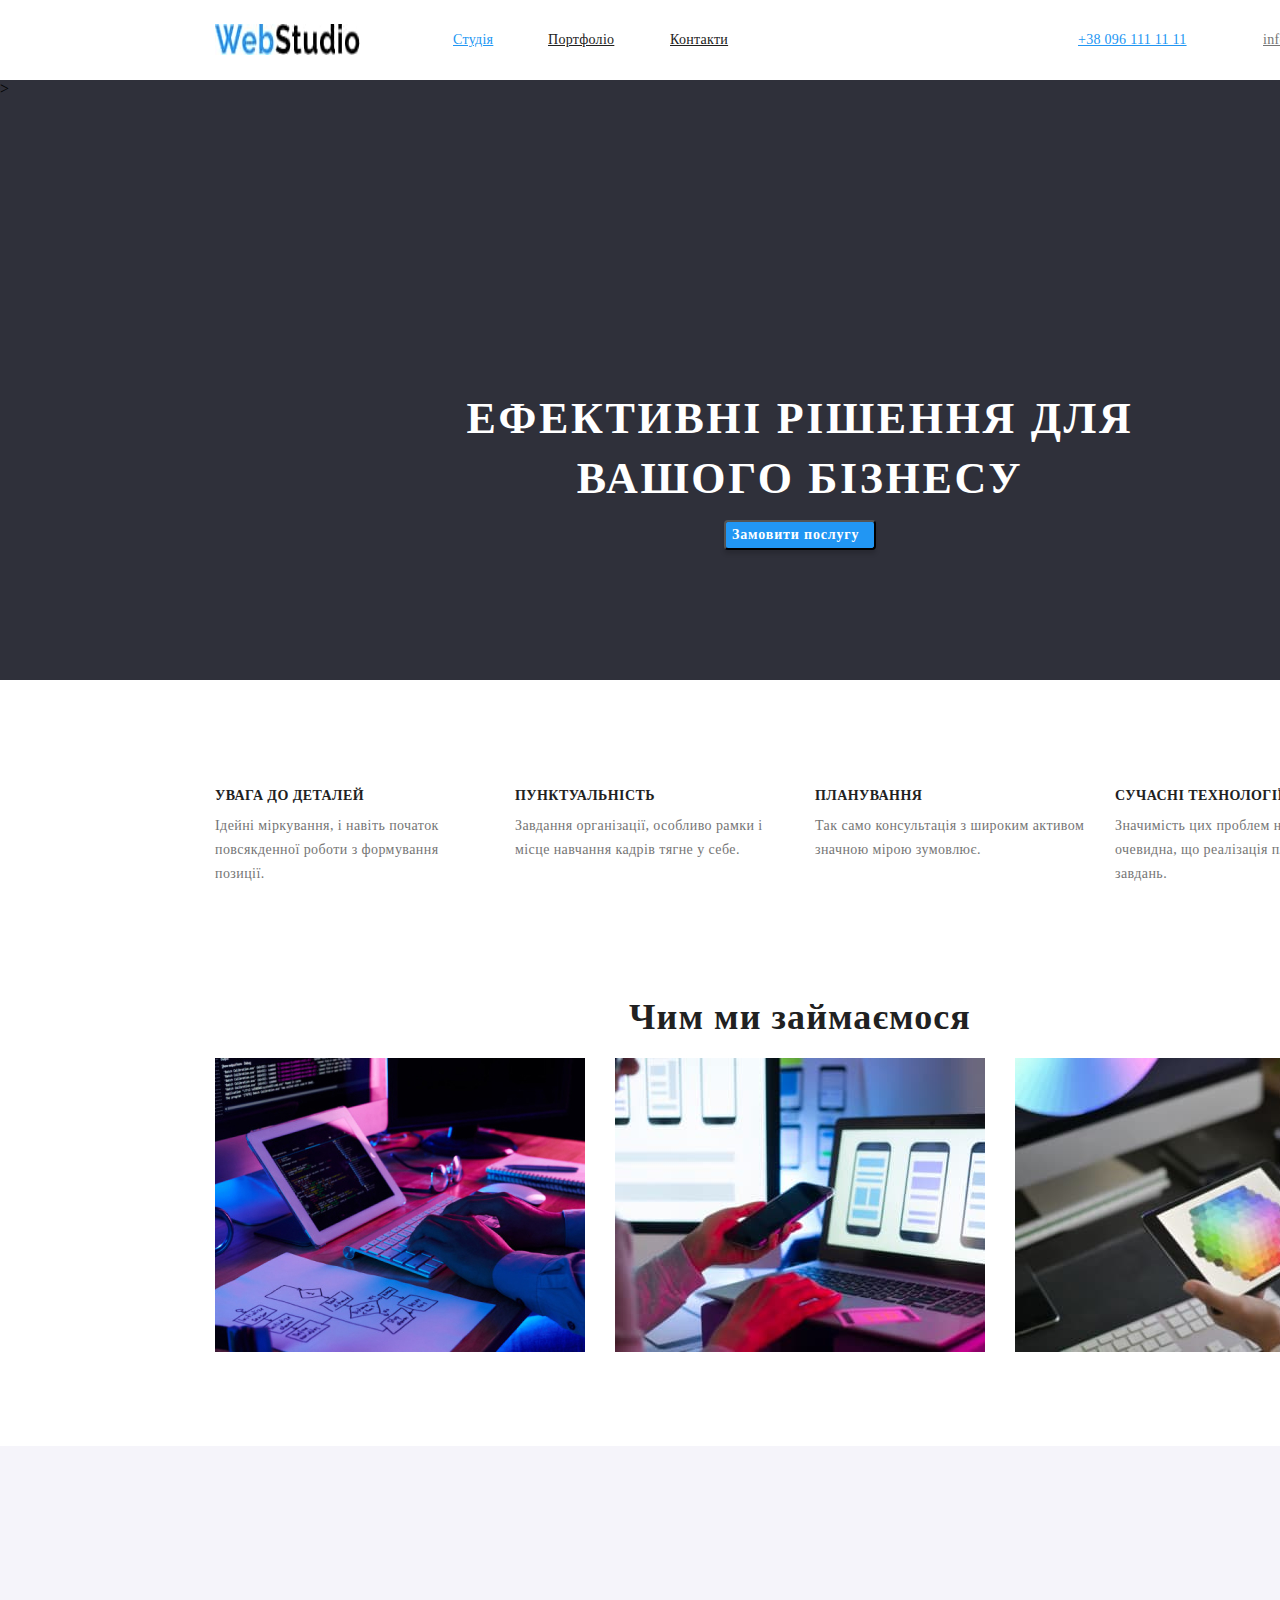
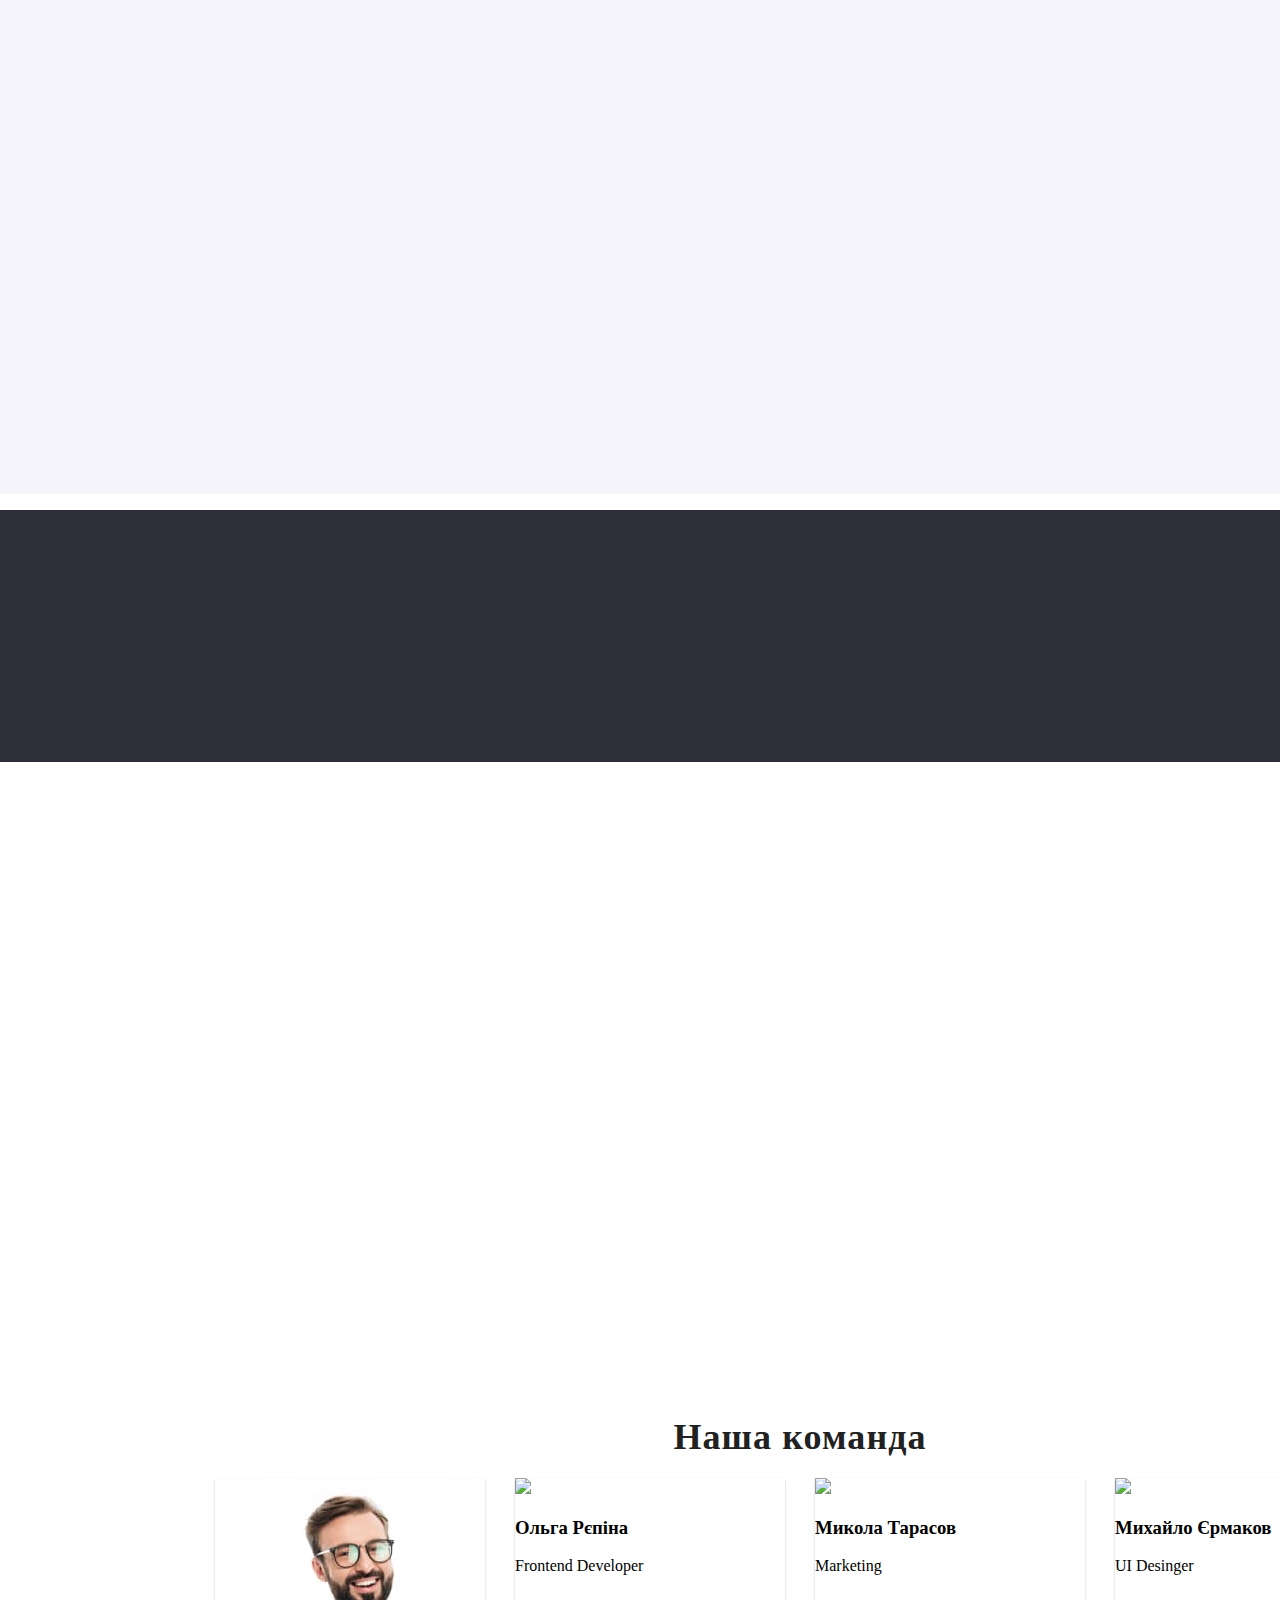
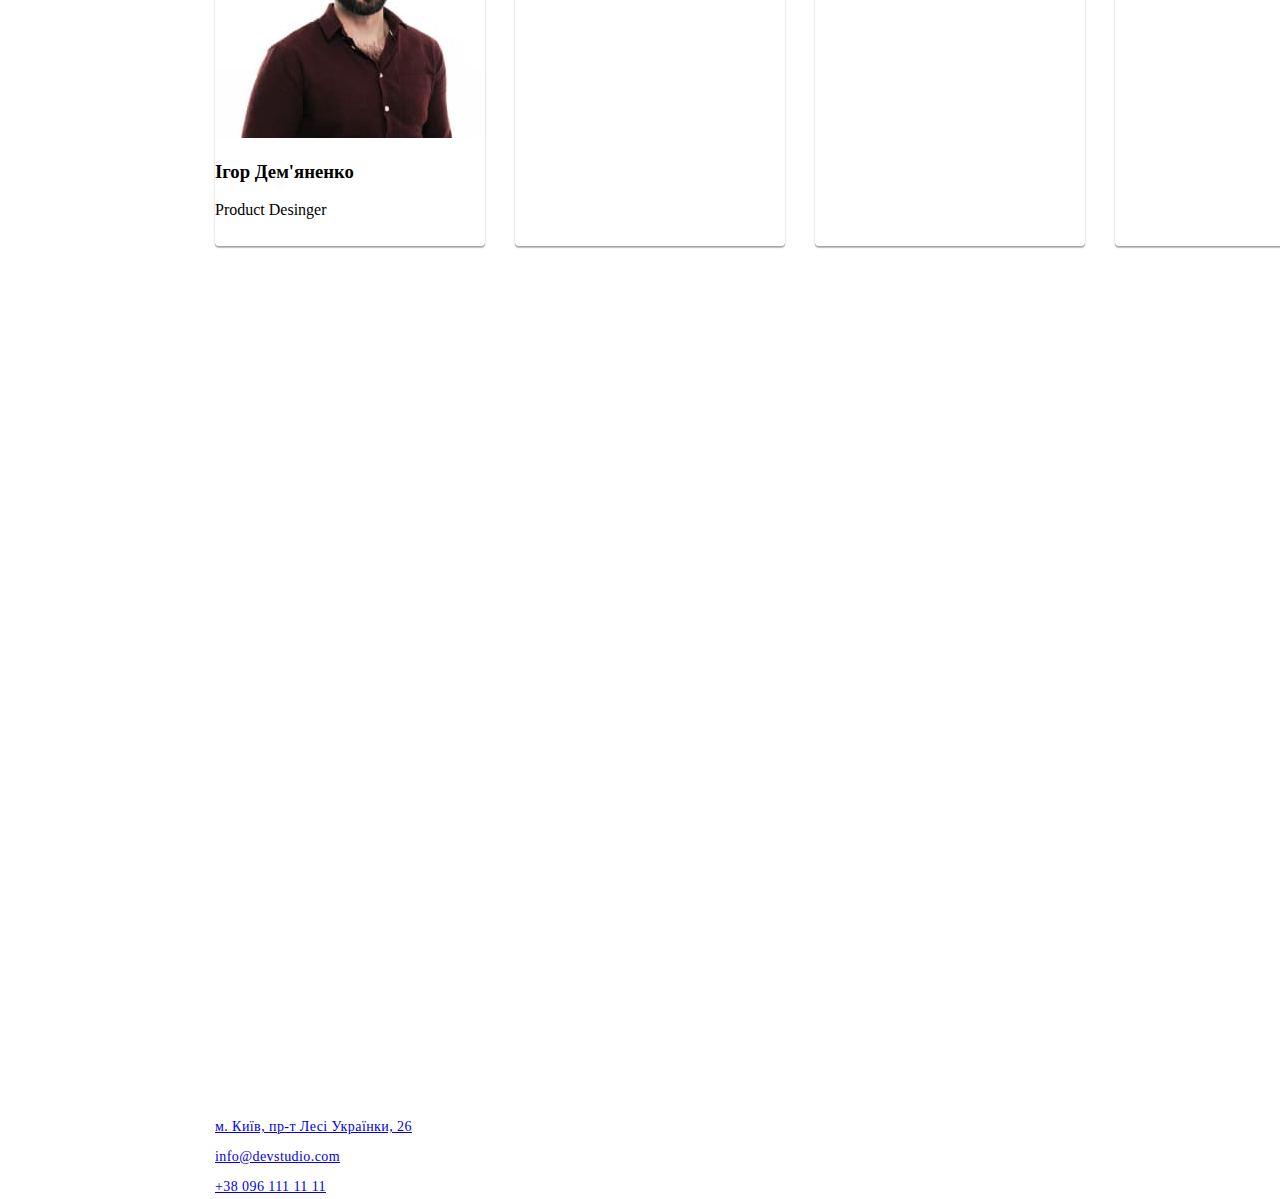
==== index.html @ 9350107c "dz1" ====
<!DOCTYPE html>
<html lang="uk">
<head>
    <meta charset="UTF-8">
    <meta http-equiv="X-UA-Compatible" content="IE=edge">
    <meta name="viewport" content="width=device-width, initial-scale=1.0">
    <link rel="stylesheet" href="./css/styles.css">
    <title></title>
</head>
<body>
    <header class="header">
        <img class="logo" src="./images/logo.jpg" alt="logo" />
        <nav>
            <ul class="link">
                <li><a class="linke" href="#">Студія</a></li>
                <li><a class="links" href="#">Портфоліо</a></li>
                <li><a class="linka" href="#">Контакти</a></li>
            </ul>
        </nav>
        <ul class="lin">
            <li>
                <a class="number" href="tel:+380961111111">+38 096 111 11 11</a> 
            </li>
    
            <li>
                <a class="mail" href="mailto:info@devstudio.com">info@devstudio.com</a>
            </li>
        </ul>
        
    </header>
    <main>
        <section class="main">
            <h1>Ефективні рішення для вашого бізнесу</h1>                                                                                                                                                                                                                                                  >
            <button class="button" type="button">Замовити послугу</button>
        </section>
        <section>
            <h2> Критерії</h2>
                <ul>
                    <li>        
                        <h3 class="war">УВАГА ДО ДЕТАЛЕЙ</h3>
                        <p class="idie">Ідейні міркування, і навіть початок повсякденної роботи з формування позиції.</p>
                    </li>
                  
                    <li>        
                       <h3 class="pin">ПУНКТУАЛЬНІСТЬ</h3>
                       <p class="organi">Завдання організації, особливо рамки і місце навчання кадрів тягне у себе.</p>
                    </li>
       
                    <li>        
                       <h3 class="plan">ПЛАНУВАННЯ</h3>
                       <p class="consul">Так само консультація з широким активом значною мірою зумовлює.</p>
                    </li>
               
                    <li>        
                       <h3 class="tehnol">СУЧАСНІ ТЕХНОЛОГІЇ</h3>
                       <p class="problem">Значимість цих проблем настільки очевидна, що реалізація планових завдань.</p>
                    </li>
                </ul>
            
        </section>
        <section>
            <h2 class="win">Чим ми займаємося</h2>
            <ul class="img">
                <li class="program">        
                    <img src="./images/program.jpg" alt="IT">
                </li>
                
                <li class="programa">        
                    <img src="./images/programa.jpg" alt="Дизайнер">
                </li>
        
                <li class="ipad">        
                    <img src="./images/ipad.jpg" alt="css">
                </li>
            </ul>
        </section>
        <section class="section">
            <h2 class="comand">Наша команда</h2>
            <ul class="team">
                <li class="Igor">
                    <img src="./images/Ігор.jpg">
                    <h3>Ігор Дем'яненко</h3>
                    <p>Product Desinger</p>
                </li>
                <li class="Olga">
                    <img src="./images/Ольга.jpg">
                    <h3>Ольга Рєпіна</h3>
                    <p>Frontend Developer</p>
                </li>
                <li class="Mikola">
                    <img src="./images/Микола.jpg">
                    <h3>Микола Тарасов</h3>
                    <p>Marketing</p>
                </li>
                <li class="Mihaulo">
                    <img src="./images/Михайло.jpg">                                                                                                                    
                    <h3>Михайло Єрмаков</h3>
                    <p>UI Desinger</p>
                </li>
            </ul>
        </section>
    </main>
    <footer>
        
        <address>
            <img class="logo-main" src="./images/logo main.jpg" alt="logo" />
            <ul  class="maine"> 
                <li class="street">
                    <a href="https://goo.gl/maps/1GLzHAFnhvuaRe6W9" target="_blank" rel="noopner noreferrer">м. Київ, пр-т Лесі Українки, 26</a>
                   
                </li>
                
                <li class="gmail">

                   <a href="mailto:info@devstudio.com">info@devstudio.com</a>
                   
                </li>

                <li class="tel">
                    <a href="tel:+380961111111">+38 096 111 11 11</a>
    
                </li>
            </ul>
        </address>
    </footer>
</body>
</html>
---- css/styles.css ----
.link{
list-style: none;
}

.header{
    position: absolute;
width: 1600px;
height: 80px;
left: 0px;
top: 0px;

background: #FFFFFF;
}

.logo{
    position: absolute;
width: 145px;
height: 31px;
left: 215px;
top: 24px;



}

.linke{
    font-style: normal;
font-weight: 500;
font-size: 14px;
line-height: 16px;
letter-spacing: 0.02em;
color: #2196F3;

position: absolute;
width: 45px;
height: 16px;
left: 453px;
top: 32px;


}

.links{
    font-style: normal;
font-weight: 500;
font-size: 14px;
line-height: 16px;
letter-spacing: 0.02em;
color: #212121;

position: absolute;
width: 72px;
height: 16px;
left: 548px;
top: 32px;
}

.linka{
    font-style: normal;
font-weight: 500;
font-size: 14px;
line-height: 16px;
letter-spacing: 0.02em;
color: #212121;

position: absolute;
width: 64px;
height: 16px;
left: 670px;
top: 32px;
}

.lin{
    list-style: none;

}

.number{
    position: absolute;
width: 135px;
height: 16px;
left: 1078px;
top: 32px;

font-family: 'Roboto';
font-style: normal;
font-weight: 500;
font-size: 14px;
line-height: 16px;
letter-spacing: 0.02em;

color: #2196F3;
}
.mail{
    position: absolute;
width: 122px;
height: 16px;
left: 1263px;
top: 32px;

font-family: 'Roboto';
font-style: normal;
font-weight: 500;
font-size: 14px;
line-height: 16px;
letter-spacing: 0.02em;

color: #757575;

}

.main{
    position: absolute;
width: 1600px;
height: 600px;
left: 0px;
top: 80px;

background: #2F303A;
}

h1{
    position: absolute;
width: 696px;
height: 120px;
left: 452px;
top: 280px;

font-family: 'Roboto';
font-style: normal;
font-weight: 900;
font-size: 44px;
line-height: 60px;


text-align: center;
letter-spacing: 0.06em;
text-transform: uppercase;

color: #FFFFFF;
}

.button{
    position: absolute;
    width: 216px;
    height: 50px;
    left: 692px;
    top: 430px;
    
    background: #2196F3;
    box-shadow: 0px 4px 4px rgba(0, 0, 0, 0.15);
    border-radius: 4px;

    position: absolute;
width: 152px;
height: 30px;
left: 724px;
top: 440px;

font-family: 'Roboto';
font-style: normal;
font-weight: 700;
font-size: 14px;
line-height: 30px;


display: flex;
align-items: center;
text-align: center;
letter-spacing: 0.06em;

color: #FFFFFF;
}

.war{
    position: absolute;
width: 270px;
height: 16px;
left: 215px;
top: 774px;

font-family: 'Roboto';
font-style: normal;
font-weight: 700;
font-size: 14px;
line-height: 16px;
letter-spacing: 0.03em;
text-transform: uppercase;

color: #212121;
}

.idie{
    position: absolute;
width: 270px;
height: 72px;
left: 215px;
top: 800px;

font-family: 'Roboto';
font-style: normal;
font-weight: 400;
font-size: 14px;
line-height: 24px;


letter-spacing: 0.03em;

color: #757575;

}

.pin{
    position: absolute;
    width: 270px;
    height: 16px;
    left: 515px;
    top: 774px;
    
    font-family: 'Roboto';
    font-style: normal;
    font-weight: 700;
    font-size: 14px;
    line-height: 16px;
    letter-spacing: 0.03em;
    text-transform: uppercase;
    
    color: #212121;
     
}

.organi{
    position: absolute;
width: 270px;
height: 48px;
left: 515px;
top: 800px;

font-family: 'Roboto';
font-style: normal;
font-weight: 400;
font-size: 14px;
line-height: 24px;


letter-spacing: 0.03em;

color: #757575;
}

.plan{
position: absolute;
width: 270px;
height: 16px;
left: 815px;
top: 774px;
    
font-family: 'Roboto';
font-style: normal;
font-weight: 700;
font-size: 14px;
line-height: 16px;
letter-spacing: 0.03em;
text-transform: uppercase;
    
color: #212121;
    
}

.consul{
    position: absolute;
width: 270px;
height: 48px;
left: 815px;
top: 800px;

font-family: 'Roboto';
font-style: normal;
font-weight: 400;
font-size: 14px;
line-height: 24px;
/* or 171% */

letter-spacing: 0.03em;

color: #757575;
}

.tehnol{
position: absolute;
width: 270px;
height: 16px;
left: 1115px;
top: 774px;
    
font-family: 'Roboto';
font-style: normal;
font-weight: 700;
font-size: 14px;
 line-height: 16px;
letter-spacing: 0.03em;
text-transform: uppercase;

color: #212121;    
}

.problem{
    position: absolute;
    width: 270px;
    height: 72px;
    left: 1115px;
    top: 800px;
    
    font-family: 'Roboto';
    font-style: normal;
    font-weight: 400;
    font-size: 14px;
    line-height: 24px;
    /* or 171% */
    
    letter-spacing: 0.03em;
    
    color: #757575;
}

.win{
    position: absolute;
    width: 366px;
    height: 42px;
    left: 617px;
    top: 966px;
    
    font-family: 'Roboto';
    font-style: normal;
    font-weight: 700;
    font-size: 36px;
    line-height: 42px;
    text-align: center;
    letter-spacing: 0.03em;
    
    color: #212121; 
}

.img{
    list-style: none;
}

.program{
    position: absolute;
width: 370px;
height: 294px;
left: 215px;
top: 1058px;

background: url(close-up-image-programer-working-his-desk-office_1098-18707.jpg);
mix-blend-mode: normal;
}

.programa{
    position: absolute;
    width: 370px;
    height: 294px;
    left: 615px;
    top: 1058px  
    
}

.ipad{
    position: absolute;
width: 370px;
height: 294px;
left: 1015px;
top: 1058px; 
}

.section{
    position: absolute;
    width: 1600px;
    height: 648px;
    left: 0px;
    top: 1446px;
    
    background: #F5F4FA;
}

.comand{
    position: absolute;
width: 264px;
height: 42px;
left: 668px;
top: 1540px;

font-family: 'Roboto';
font-style: normal;
font-weight: 700;
font-size: 36px;
line-height: 42px;
text-align: center;
letter-spacing: 0.03em;

color: #212121;
}

.Igor{
    position: absolute;
    width: 270px;
    height: 368px;
    left: 215px;
    top: 1632px;
    
    background: #FFFFFF;
    /* material shadow v1 */
    
    box-shadow: 0px 1px 3px rgba(0, 0, 0, 0.12), 0px 1px 1px rgba(0, 0, 0, 0.14), 0px 2px 1px rgba(0, 0, 0, 0.2);
    border-radius: 0px 0px 4px 4px;
}
.Olga{
    position: absolute;
    width: 270px;
    height: 368px;
    left: 515px;
    top: 1632px;
    
    background: #FFFFFF;
    /* material shadow v1 */
    
    box-shadow: 0px 1px 3px rgba(0, 0, 0, 0.12), 0px 1px 1px rgba(0, 0, 0, 0.14), 0px 2px 1px rgba(0, 0, 0, 0.2);
    border-radius: 0px 0px 4px 4px; 
}

.Mikola{
    position: absolute;
width: 270px;
height: 368px;
left: 815px;
top: 1632px;

background: #FFFFFF;
/* material shadow v1 */

box-shadow: 0px 1px 3px rgba(0, 0, 0, 0.12), 0px 1px 1px rgba(0, 0, 0, 0.14), 0px 2px 1px rgba(0, 0, 0, 0.2);
border-radius: 0px 0px 4px 4px;
}

.Mihaulo{
    position: absolute;
    width: 270px;
    height: 368px;
    left: 1115px;
    top: 1632px;
    
    background: #FFFFFF;
    /* material shadow v1 */
    
    box-shadow: 0px 1px 3px rgba(0, 0, 0, 0.12), 0px 1px 1px rgba(0, 0, 0, 0.14), 0px 2px 1px rgba(0, 0, 0, 0.2);
    border-radius: 0px 0px 4px 4px; 
}

.team{
    list-style: none;
 
}

.logo-main{
    position: absolute;
width: 145px;
height: 31px;
left: 215px;
top: 2154px;

font-family: 'Raleway';
font-style: normal;
font-weight: 700;
font-size: 26px;
line-height: 31px;
/* identical to box height */

letter-spacing: 0.03em;

color: #2196F3;
}

.maine{
    position: absolute;
width: 1600px;
height: 252px;
left: 0px;
top: 2094px;

background: #2F303A;
}

.street{
    position: absolute;
width: 231px;
height: 21px;
left: 215px;
top: 2205px;

font-family: 'Roboto';
font-style: normal;
font-weight: 400;
font-size: 14px;
line-height: 24px;
/* or 171% */

letter-spacing: 0.03em;

color: #FFFFFF;
}

.tel{
    position: absolute;
width: 231px;
height: 21px;
left: 215px;
top: 2265px;

font-family: 'Roboto';
font-style: normal;
font-weight: 400;
font-size: 14px;
line-height: 24px;
/* or 171% */

letter-spacing: 0.03em;

color: rgba(255, 255, 255, 0.6);

}

.gmail{
    position: absolute;
width: 231px;
height: 21px;
left: 215px;
top: 2235px;

font-family: 'Roboto';
font-style: normal;
font-weight: 400;
font-size: 14px;
line-height: 24px;
/* or 171% */

letter-spacing: 0.03em;

color: rgba(255, 255, 255, 0.6);

}
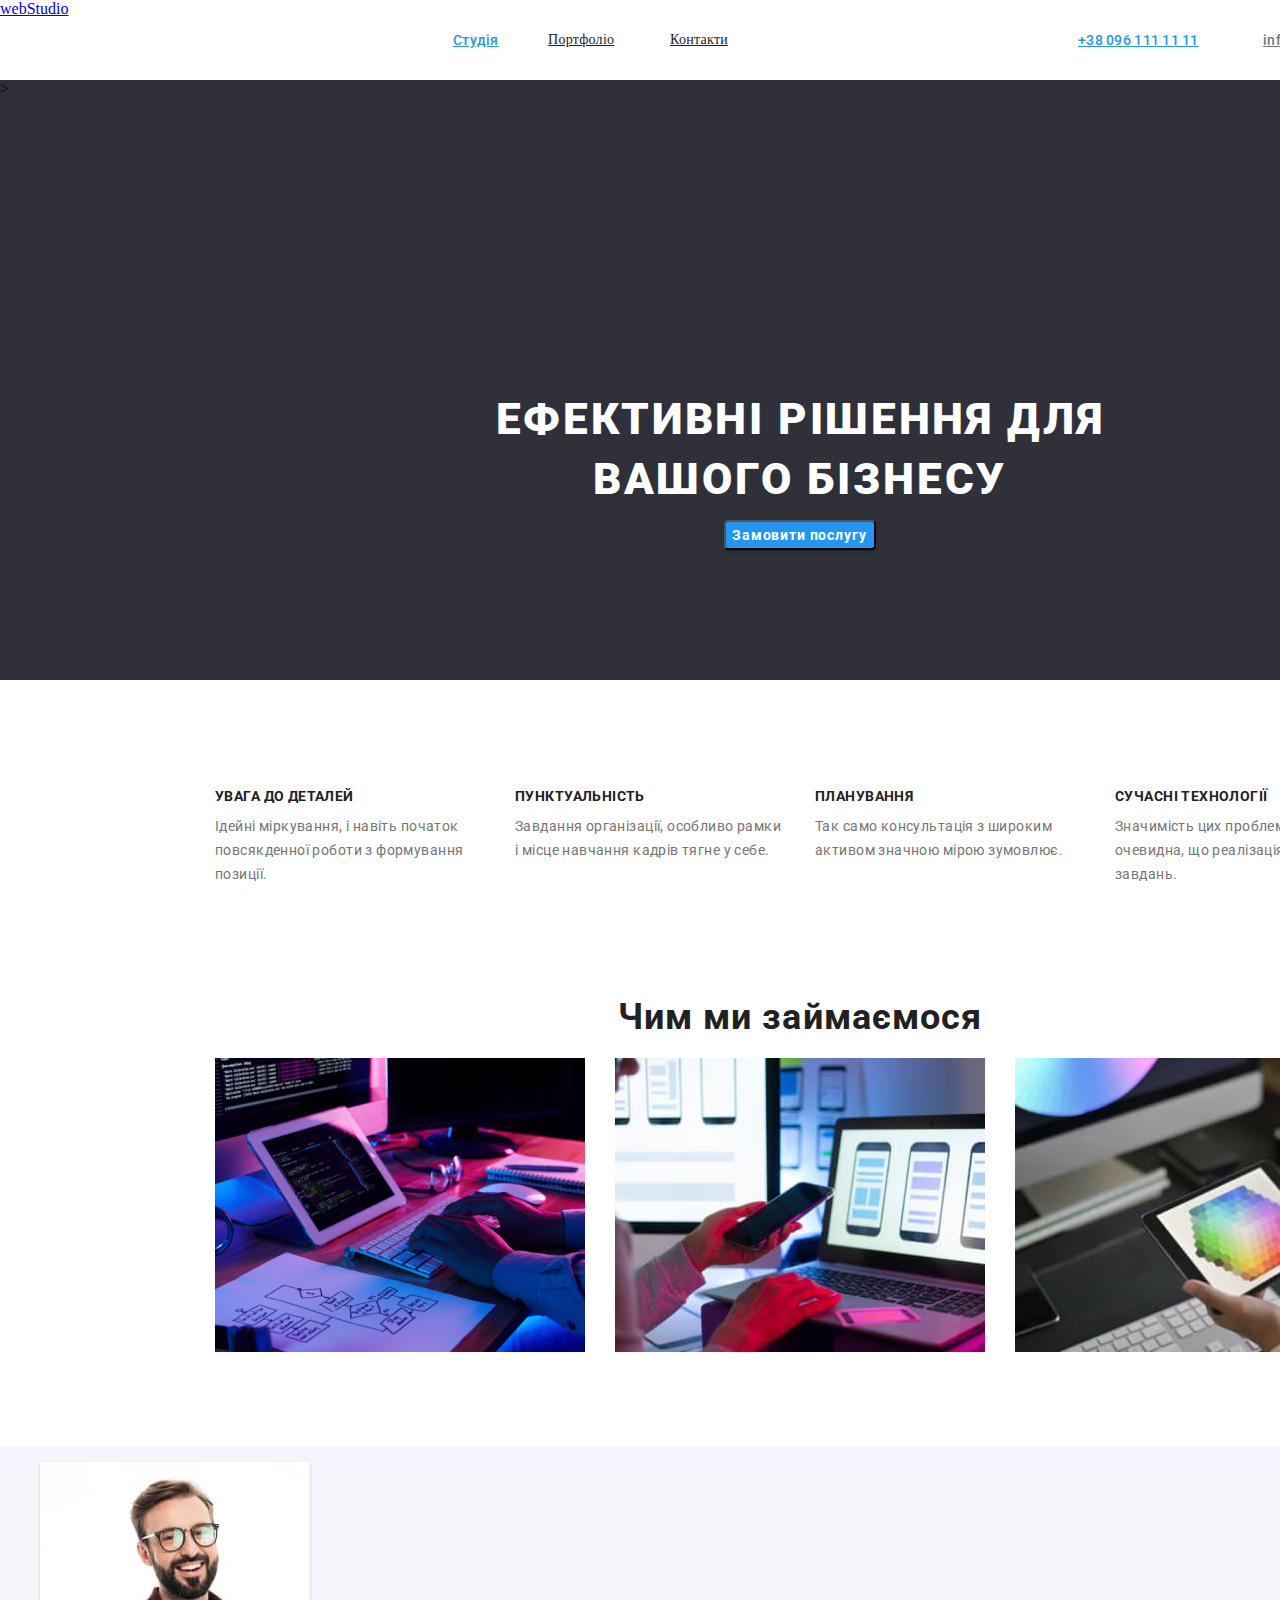
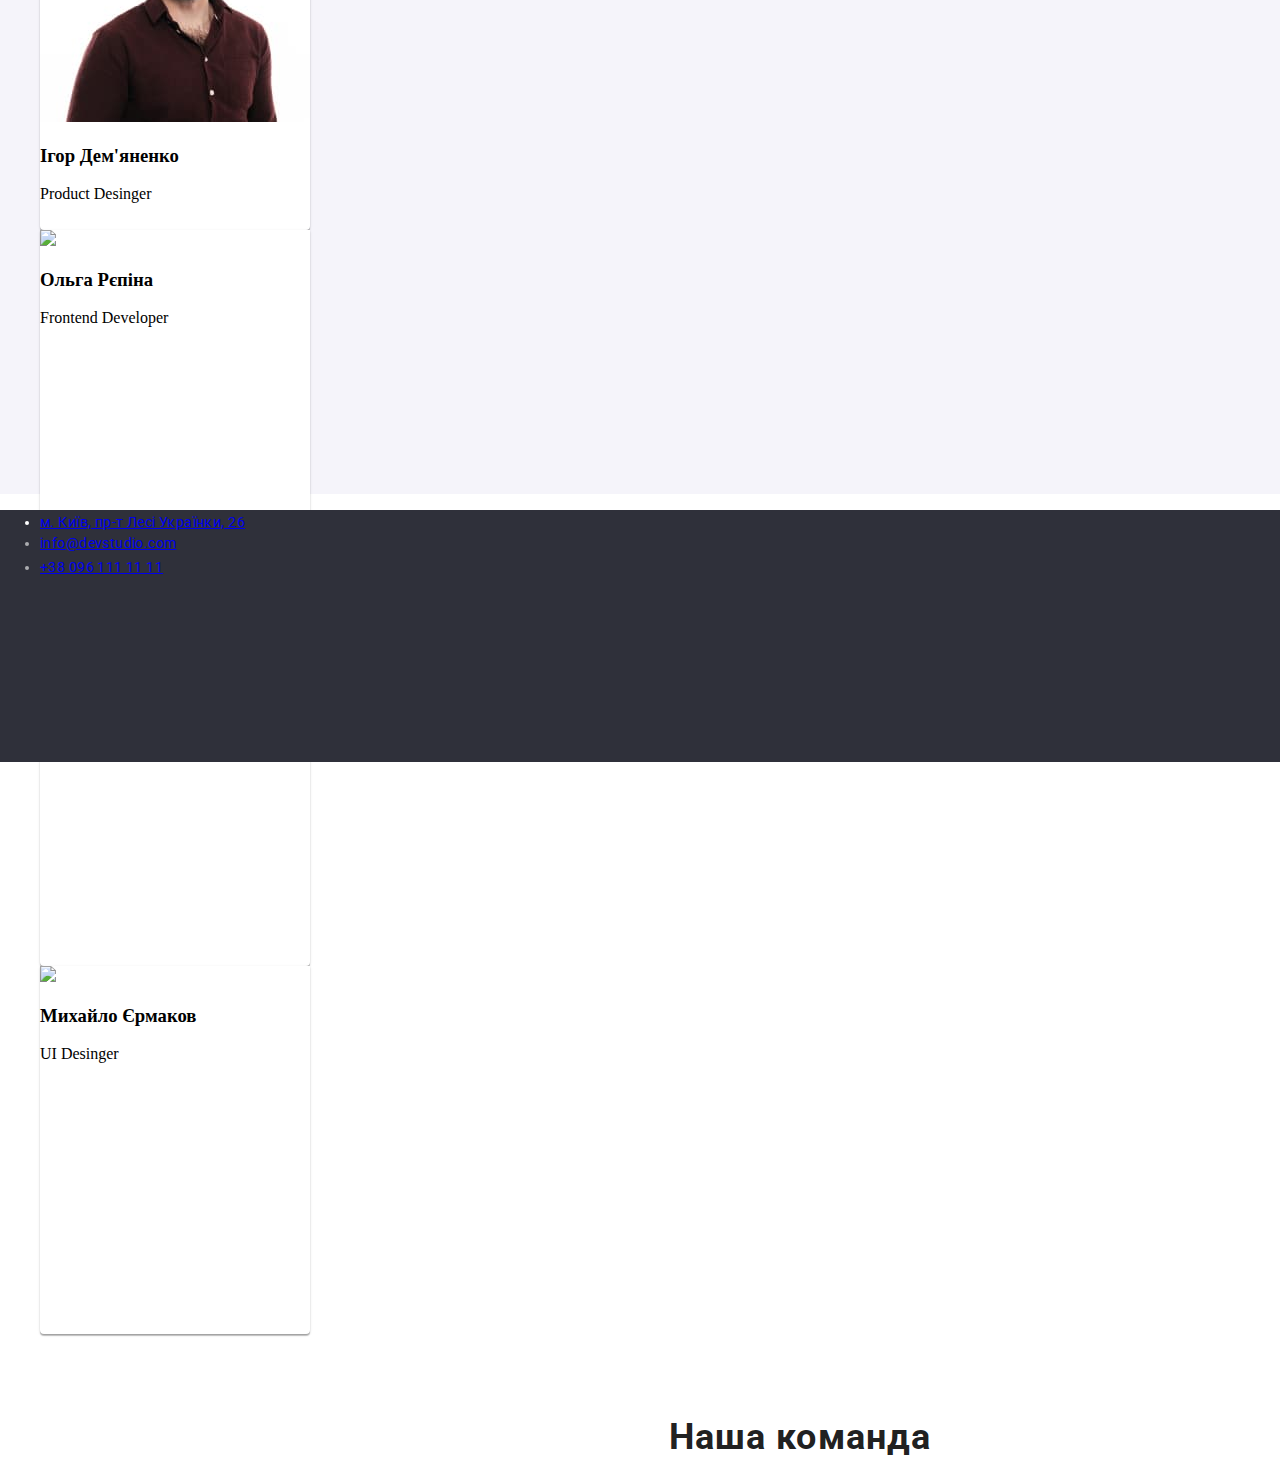
==== commit f56f7c64: "a" ====
--- a/index.html
+++ b/index.html
@@ -4,15 +4,16 @@
     <meta charset="UTF-8">
     <meta http-equiv="X-UA-Compatible" content="IE=edge">
     <meta name="viewport" content="width=device-width, initial-scale=1.0">
+    <link rel="preconnect" href="https://fonts.googleapis.com"><link rel="preconnect" href="https://fonts.gstatic.com" crossorigin><link href="https://fonts.googleapis.com/css2?family=Roboto:wght@300&display=swap" rel="stylesheet">
     <link rel="stylesheet" href="./css/styles.css">
     <title></title>
 </head>
 <body>
     <header class="header">
-        <img class="logo" src="./images/logo.jpg" alt="logo" />
+        <a href="/">webStudio</a>
         <nav>
             <ul class="link">
-                <li><a class="linke" href="#">Студія</a></li>
+                <li><a class="linke" href="./">Студія</a></li>
                 <li><a class="links" href="#">Портфоліо</a></li>
                 <li><a class="linka" href="#">Контакти</a></li>
             </ul>
@@ -103,7 +104,7 @@
     <footer>
         
         <address>
-            <img class="logo-main" src="./images/logo main.jpg" alt="logo" />
+            <a href="/">webStudio</a>
             <ul  class="maine"> 
                 <li class="street">
                     <a href="https://goo.gl/maps/1GLzHAFnhvuaRe6W9" target="_blank" rel="noopner noreferrer">м. Київ, пр-т Лесі Українки, 26</a>
--- a/css/styles.css
+++ b/css/styles.css
@@ -1,5 +1,6 @@
 .link{
 list-style: none;
+direction: none;
 }
 
 .header{
@@ -24,18 +25,21 @@
 }
 
 .linke{
+    position: absolute;
+    width: 45px;
+    height: 16px;
+    left: 453px;
+    top: 32px;
+    
+    font-family: 'Roboto';
     font-style: normal;
-font-weight: 500;
-font-size: 14px;
-line-height: 16px;
-letter-spacing: 0.02em;
-color: #2196F3;
-
-position: absolute;
-width: 45px;
-height: 16px;
-left: 453px;
-top: 32px;
+    font-weight: 500;
+    font-size: 14px;
+    line-height: 16px;
+    letter-spacing: 0.02em;
+    
+    color: #2196F3;
+    
 
 
 }
@@ -402,52 +406,83 @@
 }
 
 .Igor{
-    position: absolute;
-    width: 270px;
-    height: 368px;
+
+   
+    height: 260px;
+    width: 270px;
     left: 215px;
     top: 1632px;
+    border-radius: 0px;
+
+    width: 270px;
+height: 368px;
+left: 215px;
+top: 1632px;
+      
+    background: #FFFFFF;
+    
+    
+    box-shadow: 0px 1px 3px rgba(0, 0, 0, 0.12), 0px 1px 1px rgba(0, 0, 0, 0.14), 0px 2px 1px rgba(0, 0, 0, 0.2);
+    border-radius: 0px 0px 4px 4px;
+    
+}
+.Olga{
+    height: 260px;
+width: 270px;
+left: 515px;
+top: 1632px;
+border-radius: 0px;
+
+width: 270px;
+height: 368px;
+left: 515px;
+top: 1632px;
+
     
     background: #FFFFFF;
     /* material shadow v1 */
     
     box-shadow: 0px 1px 3px rgba(0, 0, 0, 0.12), 0px 1px 1px rgba(0, 0, 0, 0.14), 0px 2px 1px rgba(0, 0, 0, 0.2);
-    border-radius: 0px 0px 4px 4px;
-}
-.Olga{
-    position: absolute;
-    width: 270px;
-    height: 368px;
-    left: 515px;
+    border-radius: 0px 0px 4px 4px; 
+}
+
+.Mikola{
+    height: 260px;
+    width: 270px;
+    left: 815px;
     top: 1632px;
-    
-    background: #FFFFFF;
-    /* material shadow v1 */
-    
-    box-shadow: 0px 1px 3px rgba(0, 0, 0, 0.12), 0px 1px 1px rgba(0, 0, 0, 0.14), 0px 2px 1px rgba(0, 0, 0, 0.2);
-    border-radius: 0px 0px 4px 4px; 
-}
-
-.Mikola{
-    position: absolute;
-width: 270px;
+    border-radius: 0px;
+
+    width: 270px;
+height: 368px;
+left: 515px;
+top: 1632px;
+
+    
+
+background: #FFFFFF;
+/* material shadow v1 */
+
+box-shadow: 0px 1px 3px rgba(0, 0, 0, 0.12), 0px 1px 1px rgba(0, 0, 0, 0.14), 0px 2px 1px rgba(0, 0, 0, 0.2);
+border-radius: 0px 0px 4px 4px;
+}
+
+.Mihaulo{
+    height: 260px;
+    width: 270px;
+    left: 1115px;
+    top: 1632px;
+    border-radius: 0px;
+
+    width: 270px;
 height: 368px;
 left: 815px;
 top: 1632px;
-
-background: #FFFFFF;
-/* material shadow v1 */
-
-box-shadow: 0px 1px 3px rgba(0, 0, 0, 0.12), 0px 1px 1px rgba(0, 0, 0, 0.14), 0px 2px 1px rgba(0, 0, 0, 0.2);
-border-radius: 0px 0px 4px 4px;
-}
-
-.Mihaulo{
-    position: absolute;
-    width: 270px;
-    height: 368px;
-    left: 1115px;
-    top: 1632px;
+    
+    width: 270px;
+height: 368px;
+left: 1115px;
+top: 1632px;
     
     background: #FFFFFF;
     /* material shadow v1 */
@@ -458,6 +493,8 @@
 
 .team{
     list-style: none;
+    
+
  
 }
 
@@ -491,11 +528,11 @@
 }
 
 .street{
-    position: absolute;
-width: 231px;
-height: 21px;
-left: 215px;
-top: 2205px;
+   
+    width: 231px;
+    height: 21px;
+    left: 215px;
+    top: 1739px;
 
 font-family: 'Roboto';
 font-style: normal;
@@ -510,11 +547,7 @@
 }
 
 .tel{
-    position: absolute;
-width: 231px;
-height: 21px;
-left: 215px;
-top: 2265px;
+    
 
 font-family: 'Roboto';
 font-style: normal;
@@ -530,11 +563,7 @@
 }
 
 .gmail{
-    position: absolute;
-width: 231px;
-height: 21px;
-left: 215px;
-top: 2235px;
+  
 
 font-family: 'Roboto';
 font-style: normal;
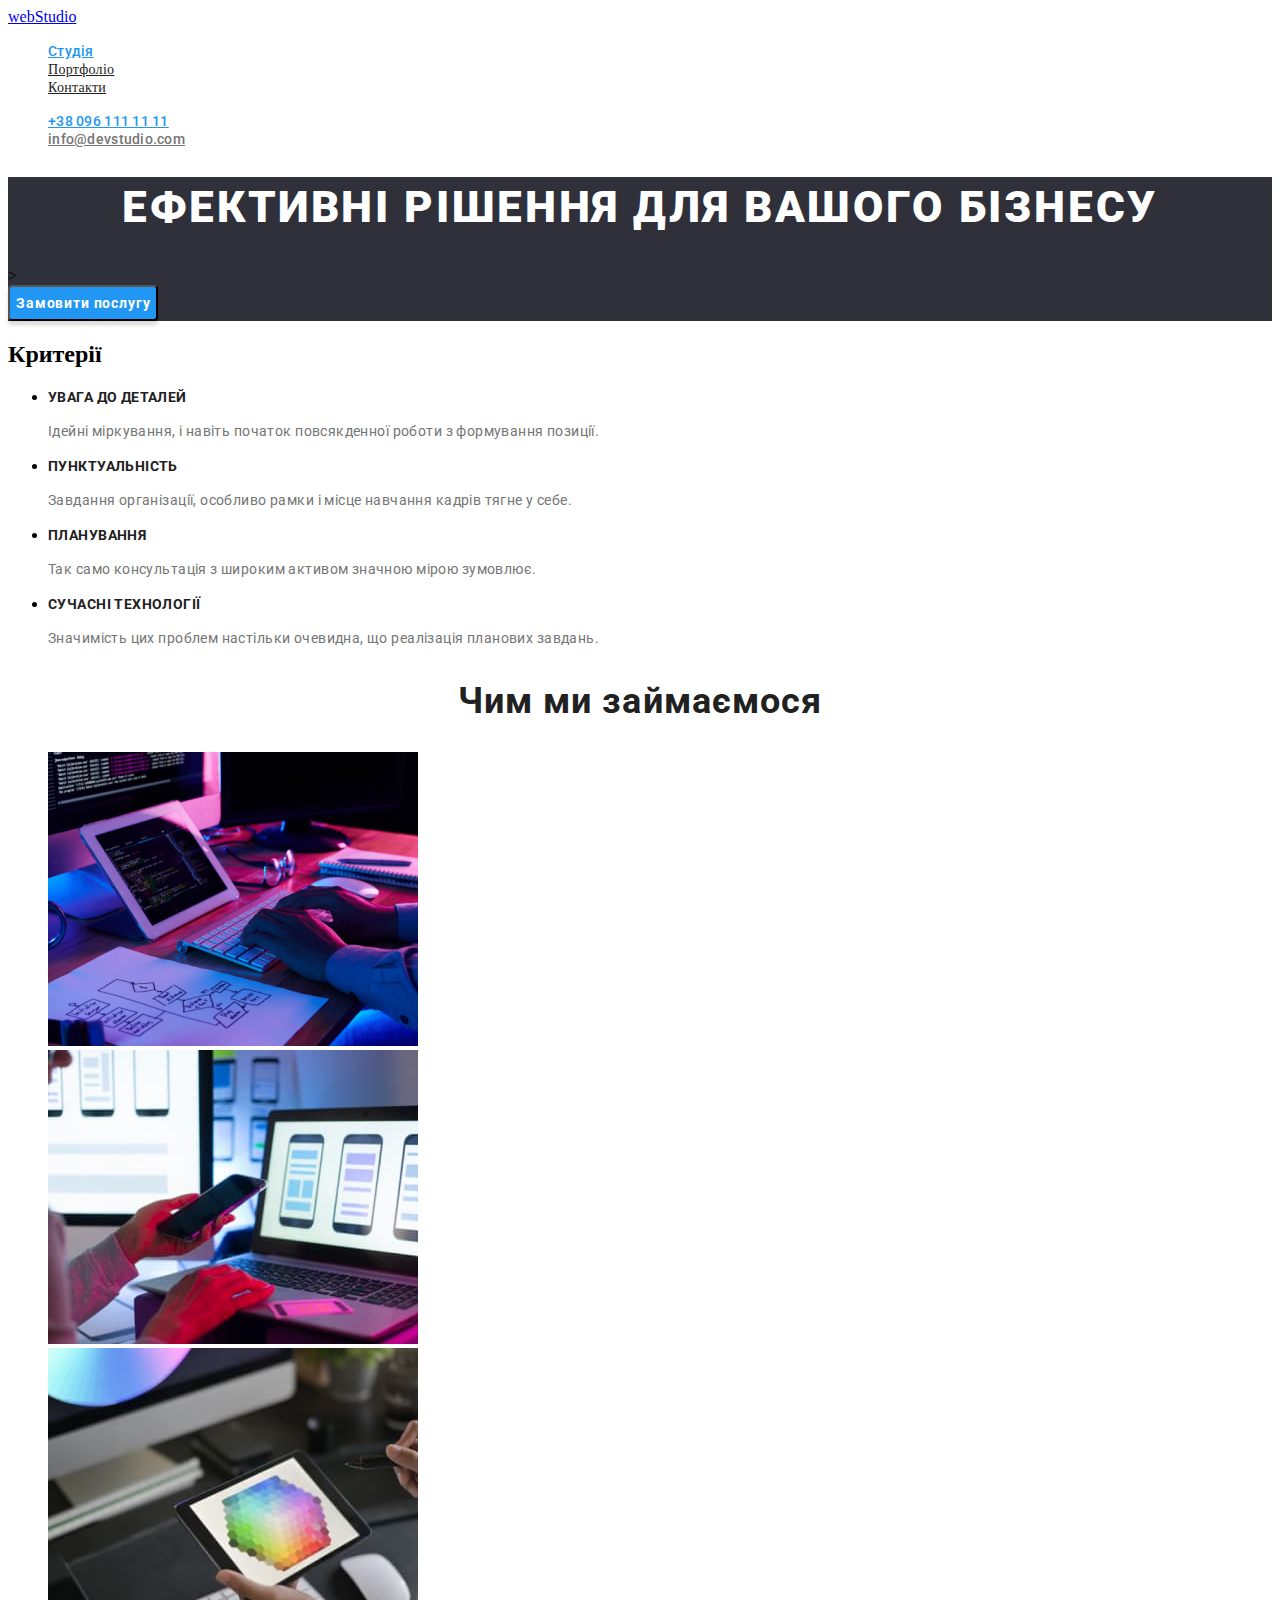
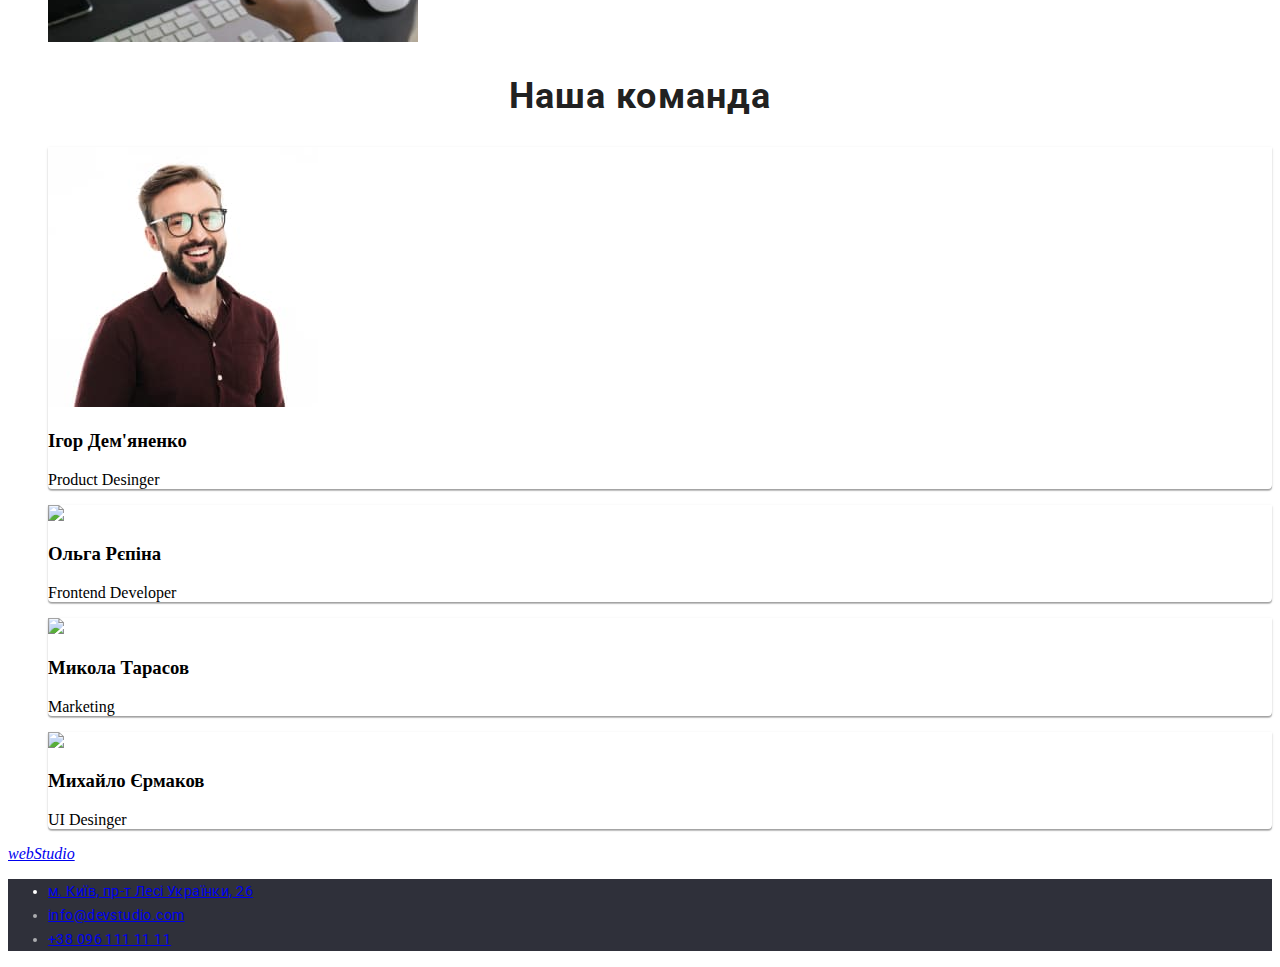
==== commit 8efe4688: "e" ====
--- a/index.html
+++ b/index.html
@@ -4,7 +4,10 @@
     <meta charset="UTF-8">
     <meta http-equiv="X-UA-Compatible" content="IE=edge">
     <meta name="viewport" content="width=device-width, initial-scale=1.0">
-    <link rel="preconnect" href="https://fonts.googleapis.com"><link rel="preconnect" href="https://fonts.gstatic.com" crossorigin><link href="https://fonts.googleapis.com/css2?family=Roboto:wght@300&display=swap" rel="stylesheet">
+    <link rel="preconnect" href="https://fonts.googleapis.com"><link rel="preconnect" href="https://fonts.gstatic.com" crossorigin><link href="https://fonts.googleapis.com/css2?family=Roboto:wght@700;900&display=swap" rel="stylesheet">
+    <link rel="preconnect" href="https://fonts.googleapis.com"><link rel="preconnect" href="https://fonts.gstatic.com" crossorigin><link href="https://fonts.googleapis.com/css2?family=Roboto:wght@900&display=swap" rel="stylesheet">
+    <link rel="preconnect" href="https://fonts.googleapis.com"><link rel="preconnect" href="https://fonts.gstatic.com" crossorigin><link href="https://fonts.googleapis.com/css2?family=Roboto:wght@400;900&display=swap" rel="stylesheet">
+    <link rel="preconnect" href="https://fonts.googleapis.com"><link rel="preconnect" href="https://fonts.gstatic.com" crossorigin><link href="https://fonts.googleapis.com/css2?family=Roboto:wght@500&display=swap" rel="stylesheet">
     <link rel="stylesheet" href="./css/styles.css">
     <title></title>
 </head>
@@ -13,8 +16,8 @@
         <a href="/">webStudio</a>
         <nav>
             <ul class="link">
-                <li><a class="linke" href="./">Студія</a></li>
-                <li><a class="links" href="#">Портфоліо</a></li>
+                <li><a class="linke" href="">Студія</a></li>
+                <li><a class="links" href="./portfolio.html">Портфоліо</a></li>
                 <li><a class="linka" href="#">Контакти</a></li>
             </ul>
         </nav>
--- a/css/styles.css
+++ b/css/styles.css
@@ -4,32 +4,31 @@
 }
 
 .header{
-    position: absolute;
-width: 1600px;
-height: 80px;
-left: 0px;
-top: 0px;
+    
 
 background: #FFFFFF;
 }
 
 .logo{
-    position: absolute;
-width: 145px;
-height: 31px;
-left: 215px;
-top: 24px;
+    
+
+font-family: 'Raleway';
+font-style: normal;
+font-weight: 700;
+font-size: 26px;
+line-height: 31px;
+/* identical to box height */
+
+letter-spacing: 0.03em;
+
+color: #2196F3;
 
 
 
 }
 
 .linke{
-    position: absolute;
-    width: 45px;
-    height: 16px;
-    left: 453px;
-    top: 32px;
+    
     
     font-family: 'Roboto';
     font-style: normal;
@@ -52,11 +51,7 @@
 letter-spacing: 0.02em;
 color: #212121;
 
-position: absolute;
-width: 72px;
-height: 16px;
-left: 548px;
-top: 32px;
+
 }
 
 .linka{
@@ -67,11 +62,7 @@
 letter-spacing: 0.02em;
 color: #212121;
 
-position: absolute;
-width: 64px;
-height: 16px;
-left: 670px;
-top: 32px;
+
 }
 
 .lin{
@@ -80,12 +71,7 @@
 }
 
 .number{
-    position: absolute;
-width: 135px;
-height: 16px;
-left: 1078px;
-top: 32px;
-
+  
 font-family: 'Roboto';
 font-style: normal;
 font-weight: 500;
@@ -96,11 +82,7 @@
 color: #2196F3;
 }
 .mail{
-    position: absolute;
-width: 122px;
-height: 16px;
-left: 1263px;
-top: 32px;
+   
 
 font-family: 'Roboto';
 font-style: normal;
@@ -114,21 +96,13 @@
 }
 
 .main{
-    position: absolute;
-width: 1600px;
-height: 600px;
-left: 0px;
-top: 80px;
+ 
 
 background: #2F303A;
 }
 
 h1{
-    position: absolute;
-width: 696px;
-height: 120px;
-left: 452px;
-top: 280px;
+
 
 font-family: 'Roboto';
 font-style: normal;
@@ -145,21 +119,13 @@
 }
 
 .button{
-    position: absolute;
-    width: 216px;
-    height: 50px;
-    left: 692px;
-    top: 430px;
+   
     
     background: #2196F3;
     box-shadow: 0px 4px 4px rgba(0, 0, 0, 0.15);
     border-radius: 4px;
 
-    position: absolute;
-width: 152px;
-height: 30px;
-left: 724px;
-top: 440px;
+  
 
 font-family: 'Roboto';
 font-style: normal;
@@ -177,12 +143,7 @@
 }
 
 .war{
-    position: absolute;
-width: 270px;
-height: 16px;
-left: 215px;
-top: 774px;
-
+  
 font-family: 'Roboto';
 font-style: normal;
 font-weight: 700;
@@ -195,11 +156,7 @@
 }
 
 .idie{
-    position: absolute;
-width: 270px;
-height: 72px;
-left: 215px;
-top: 800px;
+   
 
 font-family: 'Roboto';
 font-style: normal;
@@ -215,11 +172,6 @@
 }
 
 .pin{
-    position: absolute;
-    width: 270px;
-    height: 16px;
-    left: 515px;
-    top: 774px;
     
     font-family: 'Roboto';
     font-style: normal;
@@ -234,11 +186,7 @@
 }
 
 .organi{
-    position: absolute;
-width: 270px;
-height: 48px;
-left: 515px;
-top: 800px;
+  
 
 font-family: 'Roboto';
 font-style: normal;
@@ -253,12 +201,7 @@
 }
 
 .plan{
-position: absolute;
-width: 270px;
-height: 16px;
-left: 815px;
-top: 774px;
-    
+
 font-family: 'Roboto';
 font-style: normal;
 font-weight: 700;
@@ -272,11 +215,7 @@
 }
 
 .consul{
-    position: absolute;
-width: 270px;
-height: 48px;
-left: 815px;
-top: 800px;
+ 
 
 font-family: 'Roboto';
 font-style: normal;
@@ -291,11 +230,7 @@
 }
 
 .tehnol{
-position: absolute;
-width: 270px;
-height: 16px;
-left: 1115px;
-top: 774px;
+
     
 font-family: 'Roboto';
 font-style: normal;
@@ -309,12 +244,7 @@
 }
 
 .problem{
-    position: absolute;
-    width: 270px;
-    height: 72px;
-    left: 1115px;
-    top: 800px;
-    
+   
     font-family: 'Roboto';
     font-style: normal;
     font-weight: 400;
@@ -328,12 +258,7 @@
 }
 
 .win{
-    position: absolute;
-    width: 366px;
-    height: 42px;
-    left: 617px;
-    top: 966px;
-    
+
     font-family: 'Roboto';
     font-style: normal;
     font-weight: 700;
@@ -350,32 +275,14 @@
 }
 
 .program{
-    position: absolute;
-width: 370px;
-height: 294px;
-left: 215px;
-top: 1058px;
-
+ 
 background: url(close-up-image-programer-working-his-desk-office_1098-18707.jpg);
 mix-blend-mode: normal;
 }
 
-.programa{
-    position: absolute;
-    width: 370px;
-    height: 294px;
-    left: 615px;
-    top: 1058px  
-    
-}
-
-.ipad{
-    position: absolute;
-width: 370px;
-height: 294px;
-left: 1015px;
-top: 1058px; 
-}
+.programa 
+
+.ipad
 
 .section{
     position: absolute;
@@ -388,11 +295,7 @@
 }
 
 .comand{
-    position: absolute;
-width: 264px;
-height: 42px;
-left: 668px;
-top: 1540px;
+   
 
 font-family: 'Roboto';
 font-style: normal;
@@ -408,16 +311,7 @@
 .Igor{
 
    
-    height: 260px;
-    width: 270px;
-    left: 215px;
-    top: 1632px;
-    border-radius: 0px;
-
-    width: 270px;
-height: 368px;
-left: 215px;
-top: 1632px;
+   
       
     background: #FFFFFF;
     
@@ -427,17 +321,7 @@
     
 }
 .Olga{
-    height: 260px;
-width: 270px;
-left: 515px;
-top: 1632px;
-border-radius: 0px;
-
-width: 270px;
-height: 368px;
-left: 515px;
-top: 1632px;
-
+    
     
     background: #FFFFFF;
     /* material shadow v1 */
@@ -447,16 +331,7 @@
 }
 
 .Mikola{
-    height: 260px;
-    width: 270px;
-    left: 815px;
-    top: 1632px;
-    border-radius: 0px;
-
-    width: 270px;
-height: 368px;
-left: 515px;
-top: 1632px;
+   
 
     
 
@@ -468,22 +343,7 @@
 }
 
 .Mihaulo{
-    height: 260px;
-    width: 270px;
-    left: 1115px;
-    top: 1632px;
-    border-radius: 0px;
-
-    width: 270px;
-height: 368px;
-left: 815px;
-top: 1632px;
-    
-    width: 270px;
-height: 368px;
-left: 1115px;
-top: 1632px;
-    
+   
     background: #FFFFFF;
     /* material shadow v1 */
     
@@ -499,12 +359,7 @@
 }
 
 .logo-main{
-    position: absolute;
-width: 145px;
-height: 31px;
-left: 215px;
-top: 2154px;
-
+   
 font-family: 'Raleway';
 font-style: normal;
 font-weight: 700;
@@ -518,21 +373,14 @@
 }
 
 .maine{
-    position: absolute;
-width: 1600px;
-height: 252px;
-left: 0px;
-top: 2094px;
+  
 
 background: #2F303A;
 }
 
 .street{
    
-    width: 231px;
-    height: 21px;
-    left: 215px;
-    top: 1739px;
+  
 
 font-family: 'Roboto';
 font-style: normal;
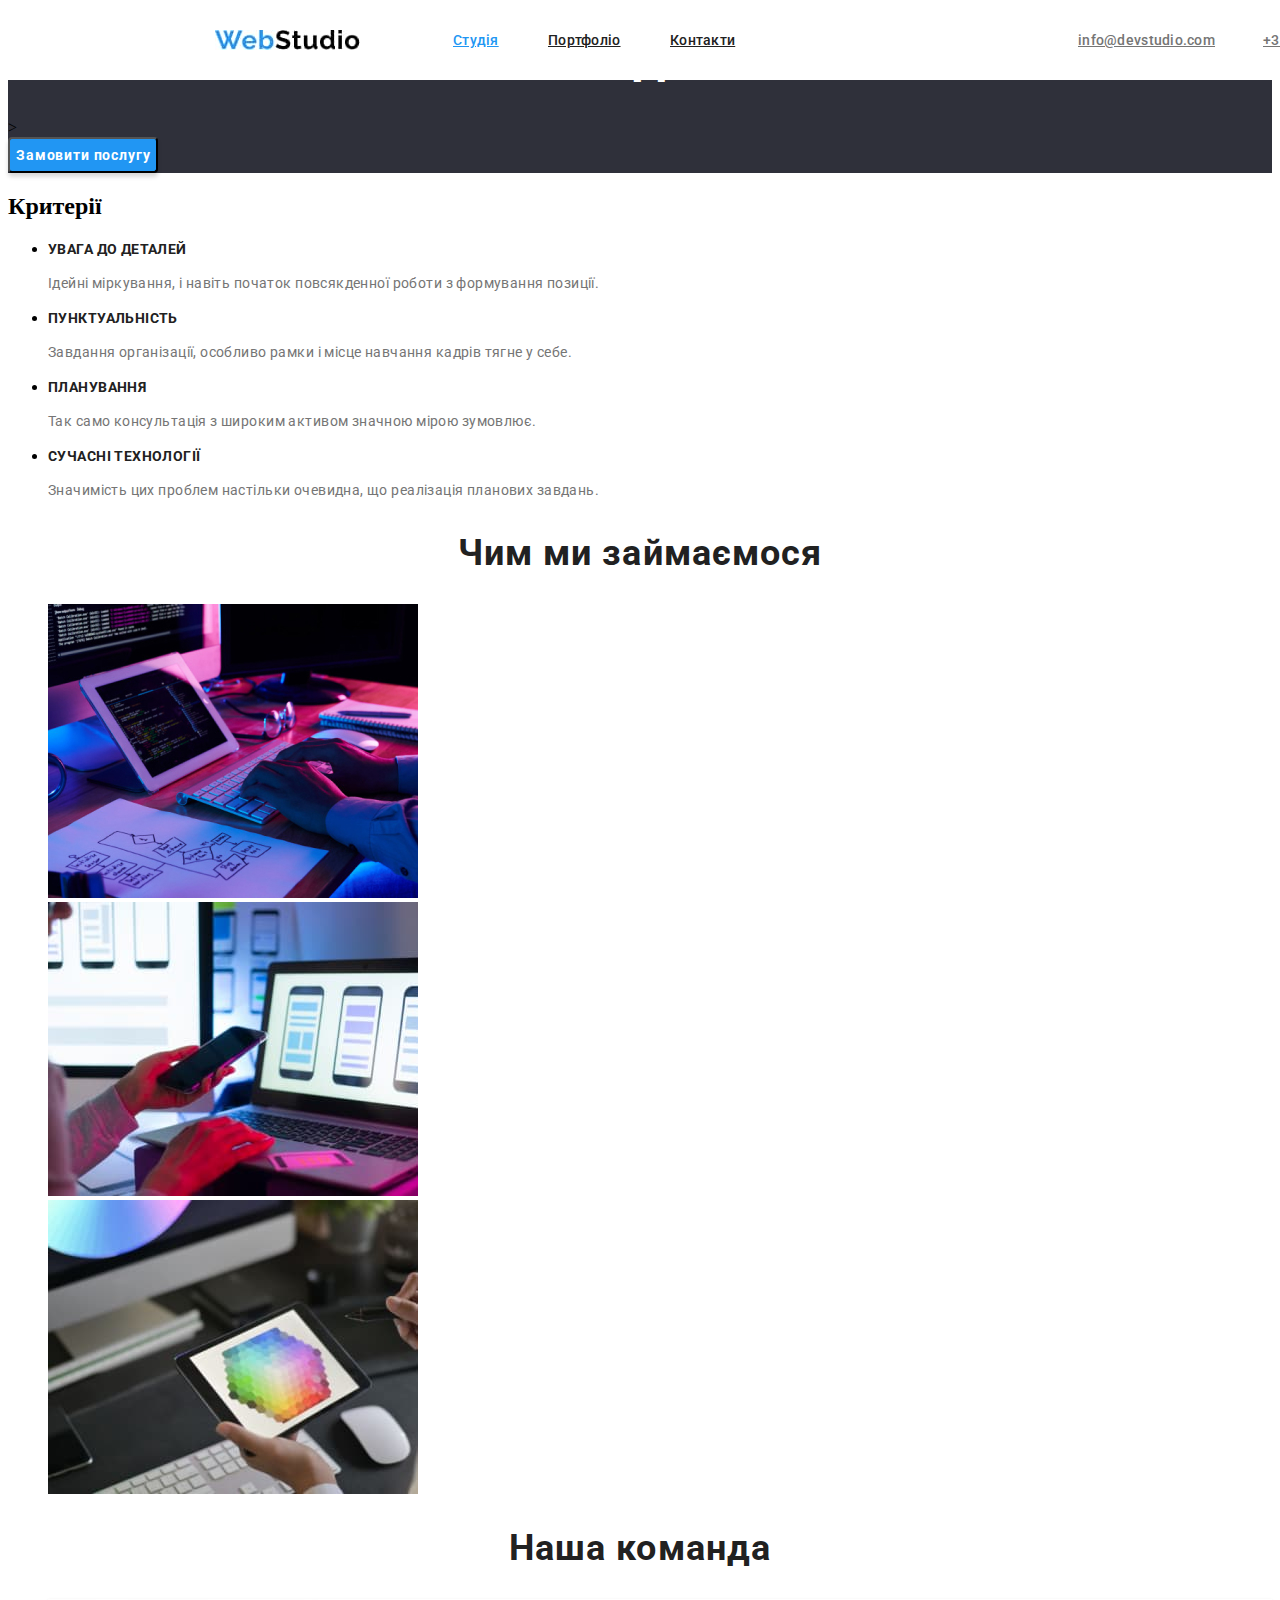
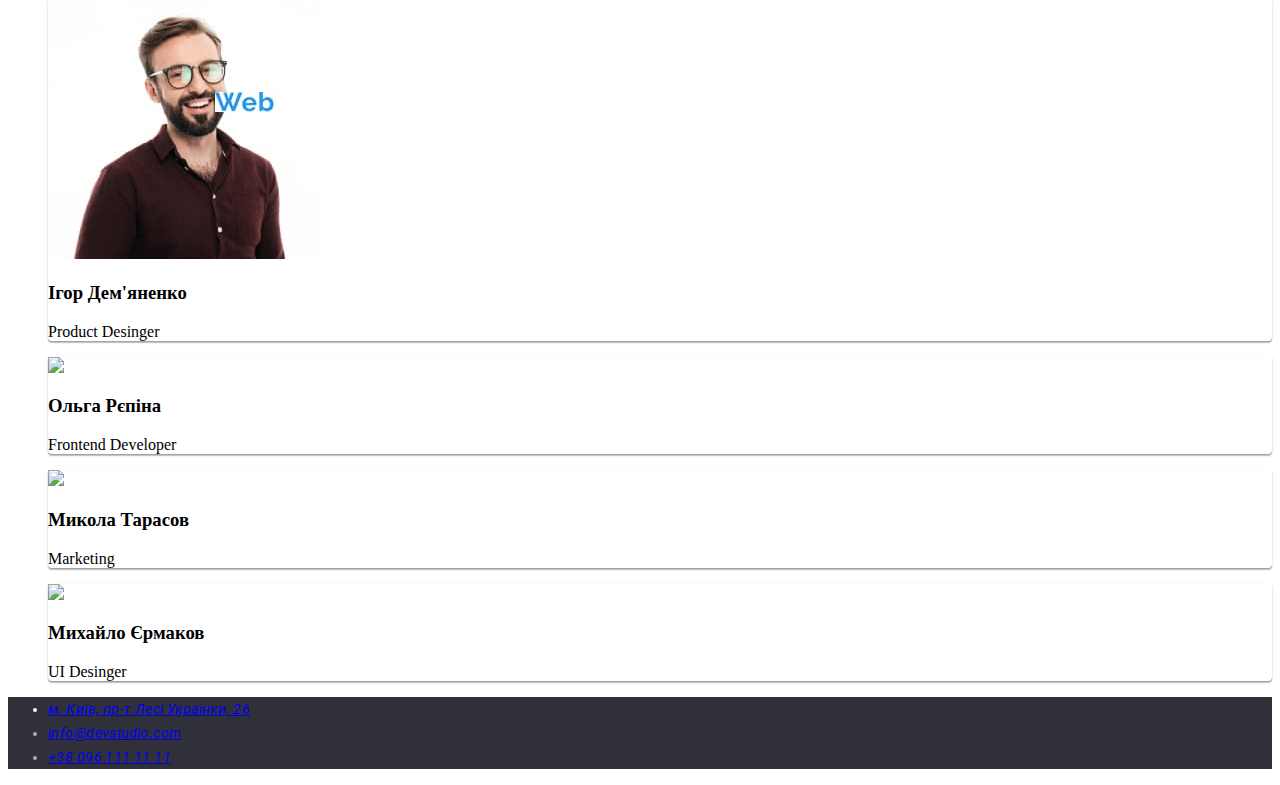
==== commit e42aa772: "q" ====
--- a/index.html
+++ b/index.html
@@ -4,16 +4,17 @@
     <meta charset="UTF-8">
     <meta http-equiv="X-UA-Compatible" content="IE=edge">
     <meta name="viewport" content="width=device-width, initial-scale=1.0">
-    <link rel="preconnect" href="https://fonts.googleapis.com"><link rel="preconnect" href="https://fonts.gstatic.com" crossorigin><link href="https://fonts.googleapis.com/css2?family=Roboto:wght@700;900&display=swap" rel="stylesheet">
-    <link rel="preconnect" href="https://fonts.googleapis.com"><link rel="preconnect" href="https://fonts.gstatic.com" crossorigin><link href="https://fonts.googleapis.com/css2?family=Roboto:wght@900&display=swap" rel="stylesheet">
-    <link rel="preconnect" href="https://fonts.googleapis.com"><link rel="preconnect" href="https://fonts.gstatic.com" crossorigin><link href="https://fonts.googleapis.com/css2?family=Roboto:wght@400;900&display=swap" rel="stylesheet">
-    <link rel="preconnect" href="https://fonts.googleapis.com"><link rel="preconnect" href="https://fonts.gstatic.com" crossorigin><link href="https://fonts.googleapis.com/css2?family=Roboto:wght@500&display=swap" rel="stylesheet">
+    <link href="https://fonts.googleapis.com/css2?family=Roboto:wght@700;900&display=swap" rel="stylesheet">
+    <link href="https://fonts.googleapis.com/css2?family=Roboto:wght@900&display=swap" rel="stylesheet">
+    <link href="https://fonts.googleapis.com/css2?family=Roboto:wght@400;900&display=swap" rel="stylesheet">
+    <link href="https://fonts.googleapis.com/css2?family=Roboto:wght@500&display=swap" rel="stylesheet">
     <link rel="stylesheet" href="./css/styles.css">
     <title></title>
 </head>
 <body>
     <header class="header">
-        <a href="/">webStudio</a>
+        <a href="#" class="logo">
+        <img src="./images/logo.jpg" alt="logo">
         <nav>
             <ul class="link">
                 <li><a class="linke" href="">Студія</a></li>
@@ -107,7 +108,8 @@
     <footer>
         
         <address>
-            <a href="/">webStudio</a>
+            <a href="#" class="logo-main">
+                <img src="./images/logo main.jpg" alt="logo">
             <ul  class="maine"> 
                 <li class="street">
                     <a href="https://goo.gl/maps/1GLzHAFnhvuaRe6W9" target="_blank" rel="noopner noreferrer">м. Київ, пр-т Лесі Українки, 26</a>
--- a/css/styles.css
+++ b/css/styles.css
@@ -1,6 +1,6 @@
 .link{
 list-style: none;
-direction: none;
+
 }
 
 .header{
@@ -13,7 +13,7 @@
     
 
 font-family: 'Raleway';
-font-style: normal;
+
 font-weight: 700;
 font-size: 26px;
 line-height: 31px;
@@ -23,6 +23,21 @@
 
 color: #2196F3;
 
+font-family: Raleway;
+font-size: 26px;
+font-weight: 700;
+line-height: 31px;
+letter-spacing: 0.03em;
+text-align: left;
+
+font-family: Oleo Script;
+font-size: 26px;
+font-weight: 400;
+line-height: 36px;
+letter-spacing: 0.03em;
+text-align: left;
+
+
 
 
 }
@@ -31,7 +46,7 @@
     
     
     font-family: 'Roboto';
-    font-style: normal;
+    
     font-weight: 500;
     font-size: 14px;
     line-height: 16px;
@@ -44,7 +59,7 @@
 }
 
 .links{
-    font-style: normal;
+    
 font-weight: 500;
 font-size: 14px;
 line-height: 16px;
@@ -55,7 +70,7 @@
 }
 
 .linka{
-    font-style: normal;
+    
 font-weight: 500;
 font-size: 14px;
 line-height: 16px;
@@ -73,7 +88,7 @@
 .number{
   
 font-family: 'Roboto';
-font-style: normal;
+
 font-weight: 500;
 font-size: 14px;
 line-height: 16px;
@@ -85,7 +100,7 @@
    
 
 font-family: 'Roboto';
-font-style: normal;
+
 font-weight: 500;
 font-size: 14px;
 line-height: 16px;
@@ -105,7 +120,7 @@
 
 
 font-family: 'Roboto';
-font-style: normal;
+
 font-weight: 900;
 font-size: 44px;
 line-height: 60px;
@@ -128,7 +143,7 @@
   
 
 font-family: 'Roboto';
-font-style: normal;
+
 font-weight: 700;
 font-size: 14px;
 line-height: 30px;
@@ -145,7 +160,7 @@
 .war{
   
 font-family: 'Roboto';
-font-style: normal;
+
 font-weight: 700;
 font-size: 14px;
 line-height: 16px;
@@ -159,7 +174,7 @@
    
 
 font-family: 'Roboto';
-font-style: normal;
+
 font-weight: 400;
 font-size: 14px;
 line-height: 24px;
@@ -174,7 +189,7 @@
 .pin{
     
     font-family: 'Roboto';
-    font-style: normal;
+   
     font-weight: 700;
     font-size: 14px;
     line-height: 16px;
@@ -189,7 +204,7 @@
   
 
 font-family: 'Roboto';
-font-style: normal;
+
 font-weight: 400;
 font-size: 14px;
 line-height: 24px;
@@ -203,7 +218,7 @@
 .plan{
 
 font-family: 'Roboto';
-font-style: normal;
+
 font-weight: 700;
 font-size: 14px;
 line-height: 16px;
@@ -218,7 +233,7 @@
  
 
 font-family: 'Roboto';
-font-style: normal;
+
 font-weight: 400;
 font-size: 14px;
 line-height: 24px;
@@ -233,7 +248,7 @@
 
     
 font-family: 'Roboto';
-font-style: normal;
+
 font-weight: 700;
 font-size: 14px;
  line-height: 16px;
@@ -246,7 +261,7 @@
 .problem{
    
     font-family: 'Roboto';
-    font-style: normal;
+    
     font-weight: 400;
     font-size: 14px;
     line-height: 24px;
@@ -260,7 +275,7 @@
 .win{
 
     font-family: 'Roboto';
-    font-style: normal;
+    
     font-weight: 700;
     font-size: 36px;
     line-height: 42px;
@@ -298,7 +313,7 @@
    
 
 font-family: 'Roboto';
-font-style: normal;
+
 font-weight: 700;
 font-size: 36px;
 line-height: 42px;
@@ -361,7 +376,7 @@
 .logo-main{
    
 font-family: 'Raleway';
-font-style: normal;
+
 font-weight: 700;
 font-size: 26px;
 line-height: 31px;
@@ -383,7 +398,7 @@
   
 
 font-family: 'Roboto';
-font-style: normal;
+
 font-weight: 400;
 font-size: 14px;
 line-height: 24px;
@@ -398,7 +413,7 @@
     
 
 font-family: 'Roboto';
-font-style: normal;
+
 font-weight: 400;
 font-size: 14px;
 line-height: 24px;
@@ -414,7 +429,7 @@
   
 
 font-family: 'Roboto';
-font-style: normal;
+
 font-weight: 400;
 font-size: 14px;
 line-height: 24px;
@@ -425,3 +440,447 @@
 color: rgba(255, 255, 255, 0.6);
 
 }
+
+
+
+
+
+
+
+
+
+.link{
+    list-style: none;  
+  }
+  
+  .header{
+      position: absolute;
+  width: 1600px;
+  height: 80px;
+  left: 0px;
+  top: 0px;
+  
+  background: #FFFFFF;
+  }
+  
+  .logo{
+      position: absolute;
+  width: 145px;
+  height: 31px;
+  left: 215px;
+  top: 24px;
+  
+  
+  
+  }
+  
+  .linke{
+      position: absolute;
+      width: 45px;
+      height: 16px;
+      left: 453px;
+      top: 32px;
+  
+      font-family: Roboto;
+font-size: 14px;
+font-weight: 500;
+line-height: 16.41px;
+letter-spacing: 0.02em;
+text-align: left;
+
+      
+      color: #2196F3;
+
+      
+  
+  }
+  
+  .links{
+      position: absolute;
+      width: 72px;
+  height: 16px;
+  left: 548px;
+  top: 32px;
+  
+  
+  
+      font-family: 'Roboto';
+     
+      font-weight: 500;
+      font-size: 14px;
+      line-height: 16.41px;
+      letter-spacing: 0.02em;
+      
+      color: #212121;
+      
+  }
+  
+  .linka{
+      position: absolute;
+      width: 64px;
+  height: 16px;
+  left: 670px;
+  top: 32px;
+  
+      font-family: 'Roboto';
+      
+      font-weight: 500;
+      font-size: 14px;
+      line-height: 16.41px;
+      letter-spacing: 0.02em;
+      
+      color: #212121;
+  }
+  
+  .num{
+      list-style: none;
+  }
+  
+  .number{
+      position: absolute;
+      width: 122px;
+      height: 16px;
+      left: 1263px;
+      top: 32px;
+  
+      font-family: 'Roboto';
+      
+      font-weight: 500;
+      font-size: 14px;
+      line-height: 16px;
+      letter-spacing: 0.02em;
+      
+      color: #757575;
+      
+  }
+  .mail{
+      position: absolute;
+      width: 135px;
+      height: 16px;
+      left: 1078px;
+      top: 32px;
+  
+      font-family: 'Roboto';
+  
+      font-weight: 500;
+      font-size: 14px;
+      line-height: 16px;
+      letter-spacing: 0.02em;
+      
+      color: #757575;
+  }
+  .buton{
+      list-style: none;
+  }
+  
+  .wis{
+      position: absolute;
+  width: 73px;
+  height: 38px;
+  left: 512px;
+  top: 174px;
+  
+  background: #2196F3;
+  /* shadow-middle */
+  
+  box-shadow: 0px 3px 1px rgba(0, 0, 0, 0.1), 0px 1px 2px rgba(0, 0, 0, 0.08), 0px 2px 2px rgba(0, 0, 0, 0.12);
+  border-radius: 4px;
+  
+  position: absolute;
+  width: 23px;
+  height: 26px;
+  left: 537px;
+  top: 180px;
+  
+  font-family: 'Roboto';
+  
+  font-weight: 500;
+  font-size: 16px;
+  line-height: 26px;
+  /* identical to box height, or 162% */
+  
+  text-align: center;
+  letter-spacing: 0.03em;
+  
+  color: #FFFFFF;
+  }
+  
+  
+  .web{
+      position: absolute;
+  width: 125px;
+  height: 38px;
+  left: 593px;
+  top: 174px;
+  
+  background: #F5F4FA;
+  border-radius: 4px;
+  
+  position: absolute;
+  width: 81px;
+  height: 26px;
+  left: 615px;
+  top: 180px;
+  
+  font-family: 'Roboto';
+  
+  font-weight: 500;
+  font-size: 14px;
+  line-height: 26px;
+  /* identical to box height, or 162% */
+  
+  text-align: center;
+  letter-spacing: 0.03em;
+  
+  color: #212121;
+  
+  }
+  
+  .wet{
+      position: absolute;
+      width: 112px;
+      height: 38px;
+      left: 726px;
+      top: 174px;
+      
+      background: #F5F4FA;
+      border-radius: 4px; 
+  
+      position: absolute;
+  width: 68px;
+  height: 26px;
+  left: 748px;
+  top: 180px;
+  
+  font-family: 'Roboto';
+  
+  font-weight: 500;
+  font-size: 16px;
+  line-height: 26px;
+  /* identical to box height, or 162% */
+  
+  text-align: center;
+  letter-spacing: 0.03em;
+  
+  color: #212121;
+  
+  }
+  
+  .diz{
+      position: absolute;
+  width: 103px;
+  height: 38px;
+  left: 846px;
+  top: 174px;
+  
+  background: #F5F4FA;
+  border-radius: 4px;
+  
+  position: absolute;
+  width: 59px;
+  height: 26px;
+  left: 868px;
+  top: 180px;
+  
+  font-family: 'Roboto';
+  
+  font-weight: 500;
+  font-size: 16px;
+  line-height: 26px;
+  /* identical to box height, or 162% */
+  
+  text-align: center;
+  letter-spacing: 0.03em;
+  
+  color: #212121;
+  
+  }
+  
+  .market{
+      position: absolute;
+  width: 130px;
+  height: 38px;
+  left: 957px;
+  top: 174px;
+  
+  background: #F5F4FA;
+  border-radius: 4px;
+  
+  position: absolute;
+  width: 86px;
+  height: 26px;
+  left: 979px;
+  top: 180px;
+  
+  font-family: 'Roboto';
+  
+  font-weight: 500;
+  font-size: 16px;
+  line-height: 26px;
+  /* identical to box height, or 162% */
+  
+  text-align: center;
+  letter-spacing: 0.03em;
+  
+  color: #212121;
+  
+  }
+  
+  .img{
+      list-style: none;
+  }
+  
+  .teh {
+      position: absolute;
+  width: 370px;
+  height: 404px;
+  left: 215px;
+  top: 262px;
+  
+  background: #FFFFFF;
+  border: 1px solid #EEEEEE;
+  }
+  .poster {
+      position: absolute;
+  width: 370px;
+  height: 404px;
+  left: 615px;
+  top: 262px;
+  
+  background: #FFFFFF;
+  border: 1px solid #EEEEEE;
+  }
+  .rest {
+      position: absolute;
+  width: 370px;
+  height: 404px;
+  left: 1015px;
+  top: 262px;
+  
+  background: #FFFFFF;
+  border: 1px solid #EEEEEE;
+  }
+  .project {
+      position: absolute;
+  width: 370px;
+  height: 404px;
+  left: 215px;
+  top: 696px;
+  
+  background: #FFFFFF;
+  border: 1px solid #EEEEEE;
+  }
+  .box {
+      position: absolute;
+  width: 370px;
+  height: 404px;
+  left: 615px;
+  top: 696px;
+  
+  background: #FFFFFF;
+  border: 1px solid #EEEEEE;
+  }
+  .insp {
+      position: absolute;
+  width: 370px;
+  height: 404px;
+  left: 1015px;
+  top: 696px;
+  
+  background: #FFFFFF;
+  border: 1px solid #EEEEEE;
+  }
+  .limit {
+      position: absolute;
+  width: 370px;
+  height: 404px;
+  left: 215px;
+  top: 1130px;
+  
+  background: #FFFFFF;
+  border: 1px solid #EEEEEE;
+  }
+  .lab {
+      position: absolute;
+  width: 370px;
+  height: 404px;
+  left: 615px;
+  top: 1130px;
+  
+  background: #FFFFFF;
+  border: 1px solid #EEEEEE;
+  }
+  
+  .busin{
+      position: absolute;
+  width: 370px;
+  height: 404px;
+  left: 1015px;
+  top: 1130px;
+  
+  background: #FFFFFF;
+  border: 1px solid #EEEEEE;
+  }
+  
+  
+  
+  .secti {
+      position: absolute;
+  width: 1600px;
+  height: 252px;
+  left: 0px;
+  top: 1628px;
+  
+  background: #2F303A;
+  }
+  .logo-main {
+    
+    
+    position: absolute;
+    width: 145px;
+    height: 31px;
+    left: 215px;
+    top: 1688px;
+  }
+  .street {
+     
+  
+  font-family: 'Roboto';
+  
+  font-weight: 400;
+  font-size: 14px;
+  line-height: 24px;
+  /* or 171% */
+  
+  letter-spacing: 0.03em;
+  
+  color: #FFFFFF;
+  }
+  .mailt{
+     
+  
+  font-family: 'Roboto';
+  
+  font-weight: 400;
+  font-size: 14px;
+  line-height: 24px;
+  /* or 171% */
+  
+  letter-spacing: 0.03em;
+  
+  color: rgba(255, 255, 255, 0.6);
+  }
+  .numb {
+      
+  
+  font-family: 'Roboto';
+  
+  font-weight: 400;
+  font-size: 14px;
+  line-height: 24px;
+  /* or 171% */
+  
+  letter-spacing: 0.03em;
+  
+  color: rgba(255, 255, 255, 0.6);
+  }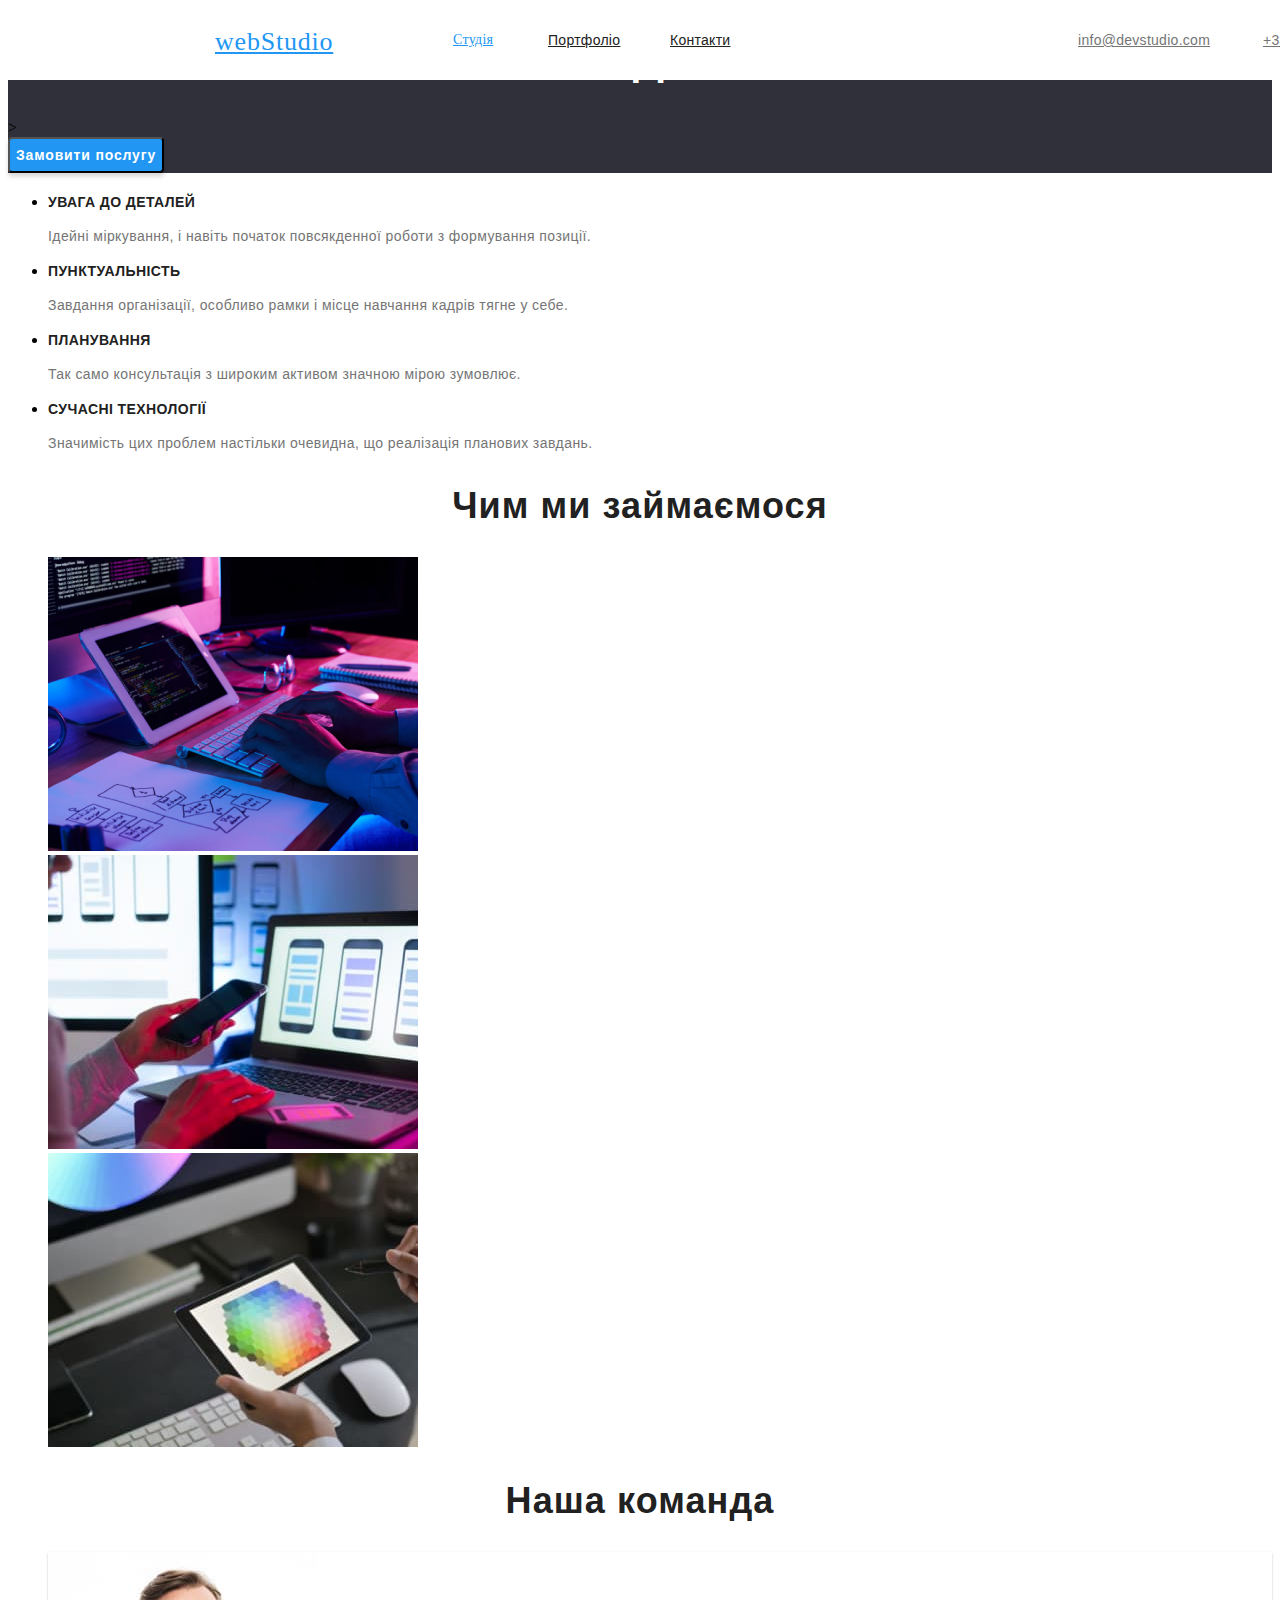
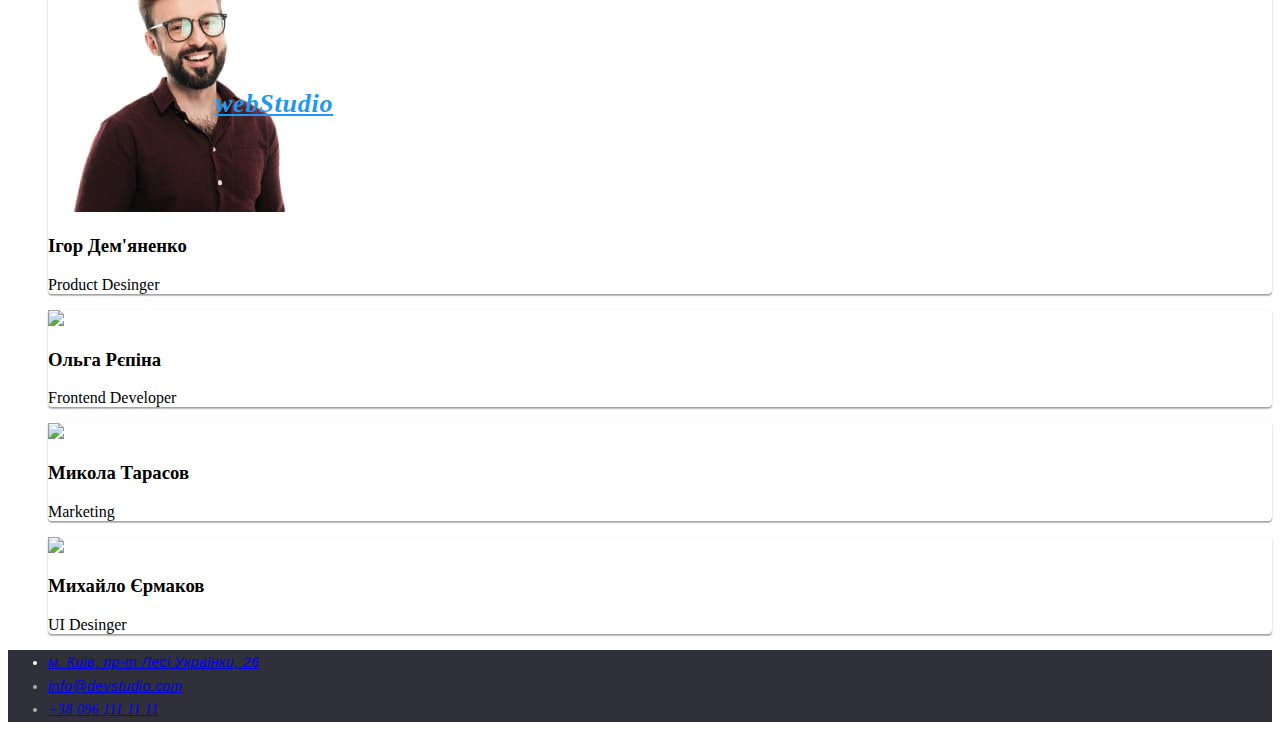
==== commit 724b3c81: "a" ====
--- a/index.html
+++ b/index.html
@@ -4,17 +4,12 @@
     <meta charset="UTF-8">
     <meta http-equiv="X-UA-Compatible" content="IE=edge">
     <meta name="viewport" content="width=device-width, initial-scale=1.0">
-    <link href="https://fonts.googleapis.com/css2?family=Roboto:wght@700;900&display=swap" rel="stylesheet">
-    <link href="https://fonts.googleapis.com/css2?family=Roboto:wght@900&display=swap" rel="stylesheet">
-    <link href="https://fonts.googleapis.com/css2?family=Roboto:wght@400;900&display=swap" rel="stylesheet">
-    <link href="https://fonts.googleapis.com/css2?family=Roboto:wght@500&display=swap" rel="stylesheet">
     <link rel="stylesheet" href="./css/styles.css">
     <title></title>
 </head>
 <body>
     <header class="header">
-        <a href="#" class="logo">
-        <img src="./images/logo.jpg" alt="logo">
+        <a class="logo" href="./images/logo.jpg">webStudio</a>
         <nav>
             <ul class="link">
                 <li><a class="linke" href="">Студія</a></li>
@@ -39,7 +34,7 @@
             <button class="button" type="button">Замовити послугу</button>
         </section>
         <section>
-            <h2> Критерії</h2>
+            <h2> </h2>
                 <ul>
                     <li>        
                         <h3 class="war">УВАГА ДО ДЕТАЛЕЙ</h3>
@@ -108,8 +103,7 @@
     <footer>
         
         <address>
-            <a href="#" class="logo-main">
-                <img src="./images/logo main.jpg" alt="logo">
+            <a class="logo-main" href="webStudio">webStudio</a>
             <ul  class="maine"> 
                 <li class="street">
                     <a href="https://goo.gl/maps/1GLzHAFnhvuaRe6W9" target="_blank" rel="noopner noreferrer">м. Київ, пр-т Лесі Українки, 26</a>
--- a/css/styles.css
+++ b/css/styles.css
@@ -1,3 +1,7 @@
+@font-face {
+    font-family: 'Roboto', sans-serif;
+    src: url(/fonts/Roboto-Regular.ttf) format('truetype');
+}
 .link{
 list-style: none;
 
@@ -45,7 +49,7 @@
 .linke{
     
     
-    font-family: 'Roboto';
+    font-family: 'Roboto', sans-serif;
     
     font-weight: 500;
     font-size: 14px;
@@ -59,7 +63,7 @@
 }
 
 .links{
-    
+    font-family: 'Roboto', sans-serif;
 font-weight: 500;
 font-size: 14px;
 line-height: 16px;
@@ -70,7 +74,7 @@
 }
 
 .linka{
-    
+    font-family: 'Roboto', sans-serif;
 font-weight: 500;
 font-size: 14px;
 line-height: 16px;
@@ -87,7 +91,7 @@
 
 .number{
   
-font-family: 'Roboto';
+    font-family: 'Roboto', sans-serif;
 
 font-weight: 500;
 font-size: 14px;
@@ -99,7 +103,7 @@
 .mail{
    
 
-font-family: 'Roboto';
+    font-family: 'Roboto', sans-serif;
 
 font-weight: 500;
 font-size: 14px;
@@ -118,8 +122,8 @@
 
 h1{
 
-
-font-family: 'Roboto';
+    font-family: 'Roboto', sans-serif;
+
 
 font-weight: 900;
 font-size: 44px;
@@ -134,7 +138,7 @@
 }
 
 .button{
-   
+   cursor: pointer;
     
     background: #2196F3;
     box-shadow: 0px 4px 4px rgba(0, 0, 0, 0.15);
@@ -142,7 +146,7 @@
 
   
 
-font-family: 'Roboto';
+    font-family: 'Roboto', sans-serif;
 
 font-weight: 700;
 font-size: 14px;
@@ -157,9 +161,10 @@
 color: #FFFFFF;
 }
 
+
 .war{
   
-font-family: 'Roboto';
+    font-family: 'Roboto', sans-serif;
 
 font-weight: 700;
 font-size: 14px;
@@ -173,7 +178,7 @@
 .idie{
    
 
-font-family: 'Roboto';
+    font-family: 'Roboto', sans-serif;
 
 font-weight: 400;
 font-size: 14px;
@@ -188,7 +193,7 @@
 
 .pin{
     
-    font-family: 'Roboto';
+    font-family: 'Roboto', sans-serif;
    
     font-weight: 700;
     font-size: 14px;
@@ -203,7 +208,7 @@
 .organi{
   
 
-font-family: 'Roboto';
+    font-family: 'Roboto', sans-serif;
 
 font-weight: 400;
 font-size: 14px;
@@ -217,7 +222,7 @@
 
 .plan{
 
-font-family: 'Roboto';
+    font-family: 'Roboto', sans-serif;
 
 font-weight: 700;
 font-size: 14px;
@@ -232,7 +237,7 @@
 .consul{
  
 
-font-family: 'Roboto';
+    font-family: 'Roboto', sans-serif;
 
 font-weight: 400;
 font-size: 14px;
@@ -247,7 +252,7 @@
 .tehnol{
 
     
-font-family: 'Roboto';
+    font-family: 'Roboto', sans-serif;
 
 font-weight: 700;
 font-size: 14px;
@@ -260,7 +265,7 @@
 
 .problem{
    
-    font-family: 'Roboto';
+    font-family: 'Roboto', sans-serif;
     
     font-weight: 400;
     font-size: 14px;
@@ -274,7 +279,7 @@
 
 .win{
 
-    font-family: 'Roboto';
+    font-family: 'Roboto', sans-serif;
     
     font-weight: 700;
     font-size: 36px;
@@ -312,7 +317,7 @@
 .comand{
    
 
-font-family: 'Roboto';
+    font-family: 'Roboto', sans-serif;
 
 font-weight: 700;
 font-size: 36px;
@@ -322,7 +327,24 @@
 
 color: #212121;
 }
-
+.h3{
+    font-family: 'Roboto', sans-serif;
+font-size: 16px;
+font-weight: 500;
+line-height: 19px;
+letter-spacing: 0.03em;
+text-align: center;
+
+}
+.p{
+    font-family: 'Roboto', sans-serif;
+font-size: 16px;
+font-weight: 400;
+line-height: 19px;
+letter-spacing: 0.03em;
+text-align: center;
+
+}
 .Igor{
 
    
@@ -397,7 +419,7 @@
    
   
 
-font-family: 'Roboto';
+    font-family: 'Roboto', sans-serif;
 
 font-weight: 400;
 font-size: 14px;
@@ -428,7 +450,7 @@
 .gmail{
   
 
-font-family: 'Roboto';
+    font-family: 'Roboto', sans-serif;
 
 font-weight: 400;
 font-size: 14px;
@@ -475,6 +497,7 @@
   }
   
   .linke{
+    font-family: 'Roboto', sans-serif;
       position: absolute;
       width: 45px;
       height: 16px;
@@ -504,7 +527,7 @@
   
   
   
-      font-family: 'Roboto';
+  font-family: 'Roboto', sans-serif;
      
       font-weight: 500;
       font-size: 14px;
@@ -522,7 +545,7 @@
   left: 670px;
   top: 32px;
   
-      font-family: 'Roboto';
+  font-family: 'Roboto', sans-serif;
       
       font-weight: 500;
       font-size: 14px;
@@ -543,7 +566,7 @@
       left: 1263px;
       top: 32px;
   
-      font-family: 'Roboto';
+      font-family: 'Roboto', sans-serif;
       
       font-weight: 500;
       font-size: 14px;
@@ -560,7 +583,7 @@
       left: 1078px;
       top: 32px;
   
-      font-family: 'Roboto';
+      font-family: 'Roboto', sans-serif;
   
       font-weight: 500;
       font-size: 14px;
@@ -571,6 +594,7 @@
   }
   .buton{
       list-style: none;
+      
   }
   
   .wis{
@@ -592,8 +616,7 @@
   left: 537px;
   top: 180px;
   
-  font-family: 'Roboto';
-  
+  font-family: 'Roboto', sans-serif;
   font-weight: 500;
   font-size: 16px;
   line-height: 26px;
@@ -603,6 +626,8 @@
   letter-spacing: 0.03em;
   
   color: #FFFFFF;
+
+  cursor: pointer;
   }
   
   
@@ -622,7 +647,7 @@
   left: 615px;
   top: 180px;
   
-  font-family: 'Roboto';
+  font-family: 'Roboto', sans-serif;
   
   font-weight: 500;
   font-size: 14px;
@@ -633,7 +658,7 @@
   letter-spacing: 0.03em;
   
   color: #212121;
-  
+  cursor: pointer;
   }
   
   .wet{
@@ -652,7 +677,7 @@
   left: 748px;
   top: 180px;
   
-  font-family: 'Roboto';
+  font-family: 'Roboto', sans-serif;
   
   font-weight: 500;
   font-size: 16px;
@@ -663,7 +688,7 @@
   letter-spacing: 0.03em;
   
   color: #212121;
-  
+  cursor: pointer;
   }
   
   .diz{
@@ -682,7 +707,7 @@
   left: 868px;
   top: 180px;
   
-  font-family: 'Roboto';
+  font-family: 'Roboto', sans-serif;
   
   font-weight: 500;
   font-size: 16px;
@@ -693,7 +718,7 @@
   letter-spacing: 0.03em;
   
   color: #212121;
-  
+  cursor: pointer;
   }
   
   .market{
@@ -712,7 +737,7 @@
   left: 979px;
   top: 180px;
   
-  font-family: 'Roboto';
+  font-family: 'Roboto', sans-serif;
   
   font-weight: 500;
   font-size: 16px;
@@ -723,7 +748,7 @@
   letter-spacing: 0.03em;
   
   color: #212121;
-  
+  cursor: pointer;
   }
   
   .img{
@@ -740,6 +765,25 @@
   background: #FFFFFF;
   border: 1px solid #EEEEEE;
   }
+  .tehno {
+    font-family: 'Roboto', sans-serif;
+    font-size: 18px;
+    font-weight: 700;
+    line-height: 36px;
+    letter-spacing: 0.06em;
+    text-align: left;
+    
+}
+.webs {
+    font-family: 'Roboto', sans-serif;
+    font-size: 16px;
+    font-weight: 400;
+    line-height: 30px;
+    letter-spacing: 0.03em;
+    text-align: left;
+    
+}
+
   .poster {
       position: absolute;
   width: 370px;
@@ -750,6 +794,26 @@
   background: #FFFFFF;
   border: 1px solid #EEEEEE;
   }
+
+  .pos {
+    font-family: 'Roboto', sans-serif;
+    font-size: 18px;
+    font-weight: 700;
+    line-height: 36px;
+    letter-spacing: 0.06em;
+    text-align: left;
+    
+    
+}
+.dis {
+    font-family: 'Roboto', sans-serif;
+    font-size: 16px;
+    font-weight: 400;
+    line-height: 30px;
+    letter-spacing: 0.03em;
+    text-align: left;
+    
+}
   .rest {
       position: absolute;
   width: 370px;
@@ -760,6 +824,25 @@
   background: #FFFFFF;
   border: 1px solid #EEEEEE;
   }
+  .resto {
+    font-family: 'Roboto', sans-serif;
+    font-size: 18px;
+    font-weight: 700;
+    line-height: 36px;
+    letter-spacing: 0.06em;
+    text-align: left;
+    
+}
+.add {
+    font-family: 'Roboto', sans-serif;
+    font-size: 16px;
+    font-weight: 400;
+    line-height: 30px;
+    letter-spacing: 0.03em;
+    text-align: left;
+    
+}
+
   .project {
       position: absolute;
   width: 370px;
@@ -770,6 +853,24 @@
   background: #FFFFFF;
   border: 1px solid #EEEEEE;
   }
+  .prime {
+    font-family: 'Roboto', sans-serif;
+font-size: 18px;
+font-weight: 700;
+line-height: 36px;
+letter-spacing: 0.06em;
+text-align: left;
+
+}
+.mark {
+    font-family: 'Roboto', sans-serif;
+font-size: 16px;
+font-weight: 400;
+line-height: 30px;
+letter-spacing: 0.03em;
+text-align: left;
+
+}
   .box {
       position: absolute;
   width: 370px;
@@ -780,6 +881,24 @@
   background: #FFFFFF;
   border: 1px solid #EEEEEE;
   }
+  .boxes {
+    font-family: 'Roboto', sans-serif;
+font-size: 18px;
+font-weight: 700;
+line-height: 36px;
+letter-spacing: 0.06em;
+text-align: left;
+
+}
+.addi {
+    font-family: 'Roboto', sans-serif;
+font-size: 16px;
+font-weight: 400;
+line-height: 30px;
+letter-spacing: 0.03em;
+text-align: left;
+
+}
   .insp {
       position: absolute;
   width: 370px;
@@ -790,6 +909,24 @@
   background: #FFFFFF;
   border: 1px solid #EEEEEE;
   }
+  .inspi {
+    font-family: 'Roboto', sans-serif;
+font-size: 18px;
+font-weight: 700;
+line-height: 36px;
+letter-spacing: 0.06em;
+text-align: left;
+
+}
+.web-sa {
+    font-family: 'Roboto', sans-serif;
+font-size: 16px;
+font-weight: 400;
+line-height: 30px;
+letter-spacing: 0.03em;
+text-align: left;
+
+}
   .limit {
       position: absolute;
   width: 370px;
@@ -800,6 +937,25 @@
   background: #FFFFFF;
   border: 1px solid #EEEEEE;
   }
+  .limi {
+    font-family: 'Roboto', sans-serif;
+font-size: 18px;
+font-weight: 700;
+line-height: 36px;
+letter-spacing: 0.06em;
+text-align: left;
+
+}
+.diza {
+    font-family: 'Roboto', sans-serif;
+font-size: 16px;
+font-weight: 400;
+line-height: 30px;
+letter-spacing: 0.03em;
+text-align: left;
+
+}
+
   .lab {
       position: absolute;
   width: 370px;
@@ -810,6 +966,24 @@
   background: #FFFFFF;
   border: 1px solid #EEEEEE;
   }
+  .proj {
+    font-family: 'Roboto', sans-serif;
+font-size: 18px;
+font-weight: 700;
+line-height: 36px;
+letter-spacing: 0.06em;
+text-align: left;
+
+}
+.mar {
+    font-family: 'Roboto', sans-serif;
+font-size: 16px;
+font-weight: 400;
+line-height: 30px;
+letter-spacing: 0.03em;
+text-align: left;
+
+}
   
   .busin{
       position: absolute;
@@ -821,7 +995,24 @@
   background: #FFFFFF;
   border: 1px solid #EEEEEE;
   }
-  
+  .growing {
+    font-family: 'Roboto', sans-serif;
+font-size: 18px;
+font-weight: 700;
+line-height: 36px;
+letter-spacing: 0.06em;
+text-align: left;
+
+}
+.addit {
+    font-family: 'Roboto', sans-serif;
+font-size: 16px;
+font-weight: 400;
+line-height: 30px;
+letter-spacing: 0.03em;
+text-align: left;
+
+}
   
   
   .secti {
@@ -845,7 +1036,7 @@
   .street {
      
   
-  font-family: 'Roboto';
+    font-family: 'Roboto', sans-serif;
   
   font-weight: 400;
   font-size: 14px;
@@ -859,7 +1050,7 @@
   .mailt{
      
   
-  font-family: 'Roboto';
+    font-family: 'Roboto', sans-serif;
   
   font-weight: 400;
   font-size: 14px;
@@ -873,7 +1064,7 @@
   .numb {
       
   
-  font-family: 'Roboto';
+    font-family: 'Roboto', sans-serif;
   
   font-weight: 400;
   font-size: 14px;
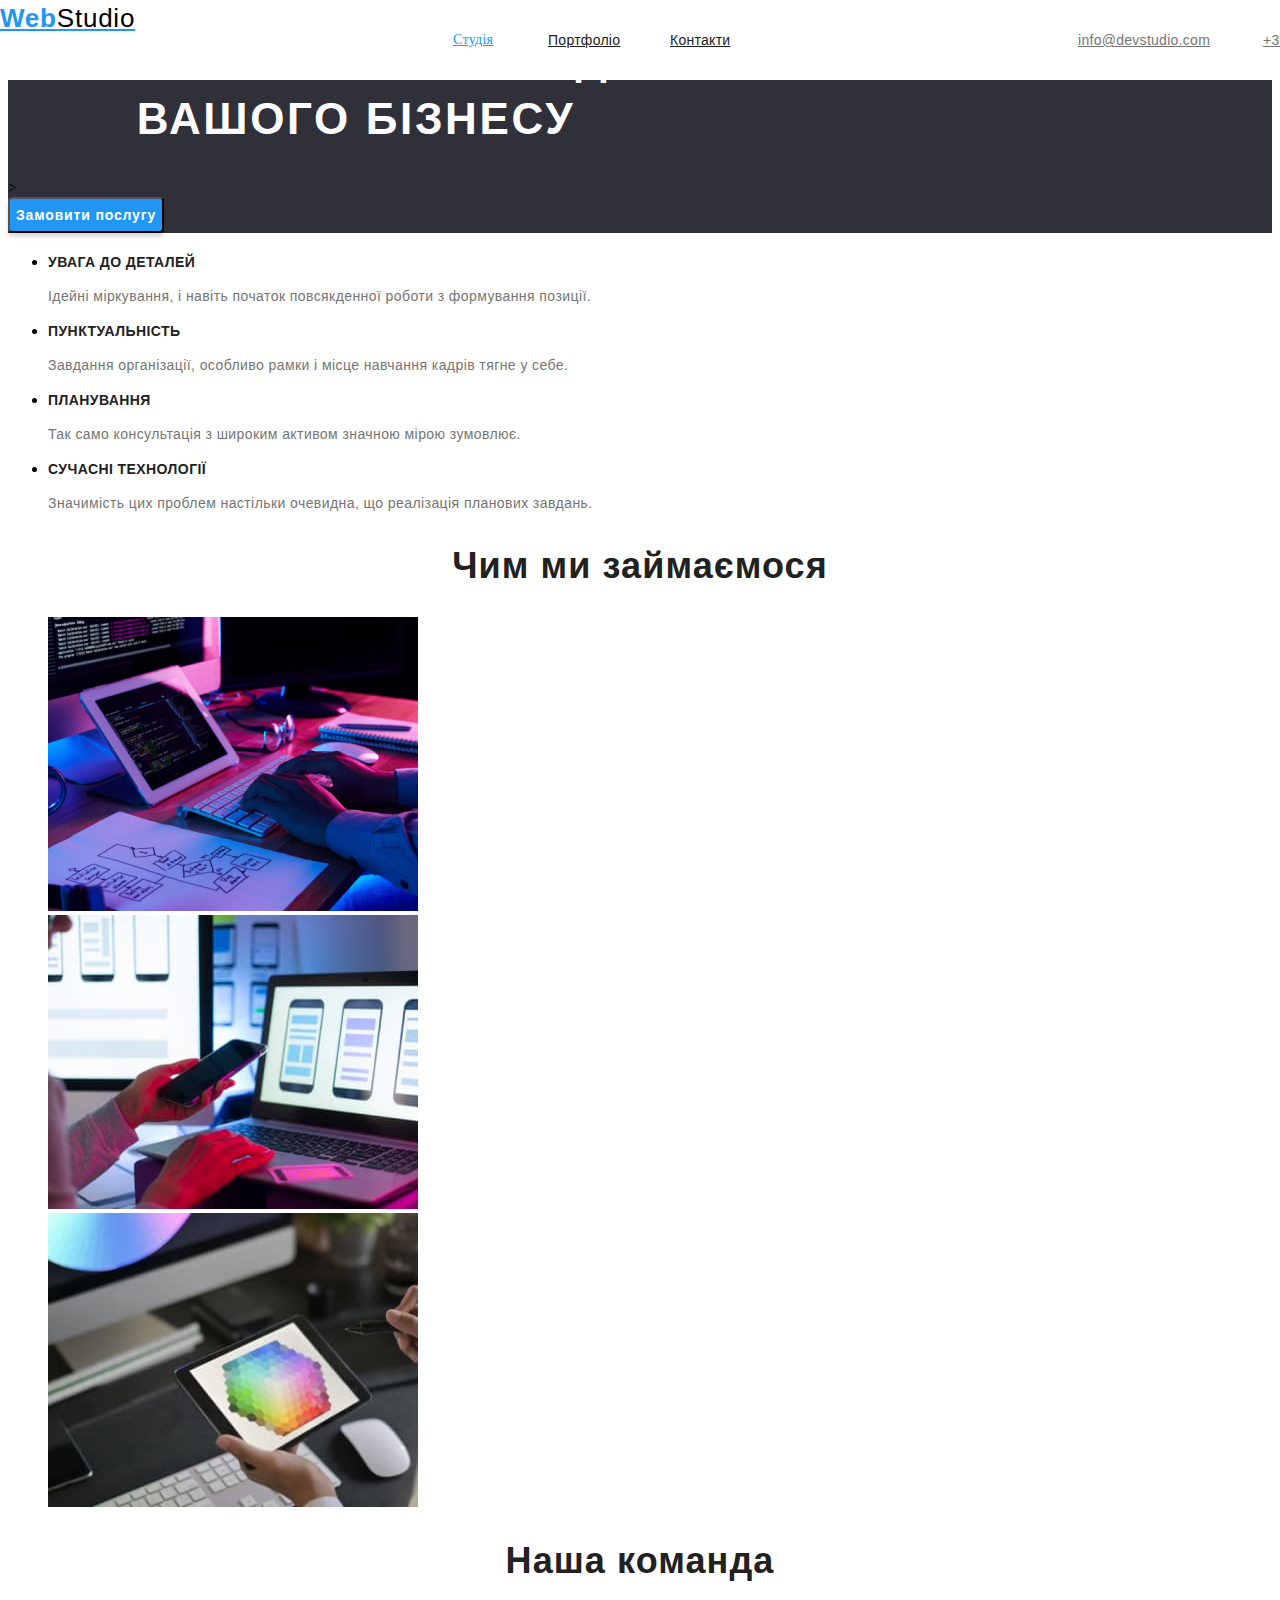
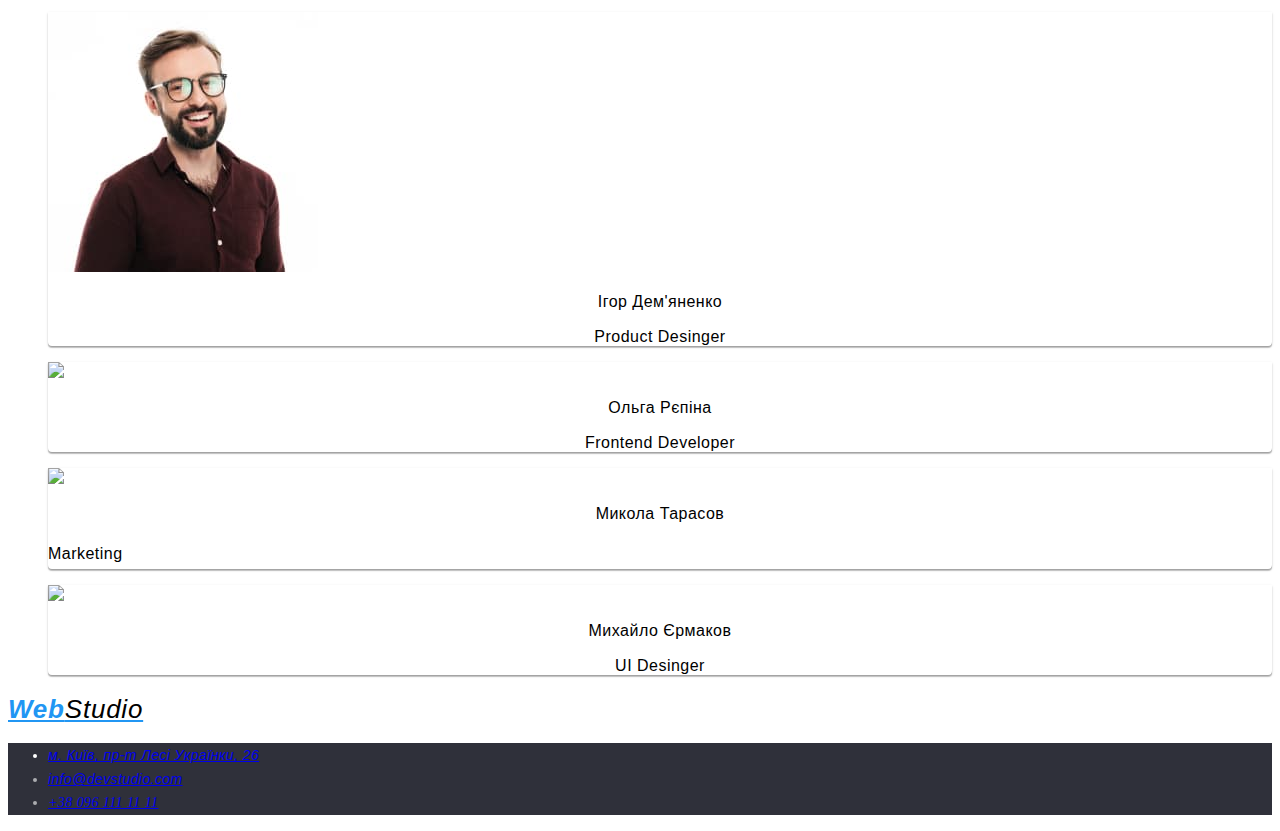
==== commit 257125b1: "g" ====
--- a/index.html
+++ b/index.html
@@ -9,7 +9,7 @@
 </head>
 <body>
     <header class="header">
-        <a class="logo" href="./images/logo.jpg">webStudio</a>
+        <a class="logo-link" href="/index.html">Web<span class="logo-header">Studio</span></a>
         <nav>
             <ul class="link">
                 <li><a class="linke" href="">Студія</a></li>
@@ -79,23 +79,23 @@
             <ul class="team">
                 <li class="Igor">
                     <img src="./images/Ігор.jpg">
-                    <h3>Ігор Дем'яненко</h3>
-                    <p>Product Desinger</p>
+                    <h3 class="igo">Ігор Дем'яненко</h3>
+                    <p class="prodec">Product Desinger</p>
                 </li>
                 <li class="Olga">
                     <img src="./images/Ольга.jpg">
-                    <h3>Ольга Рєпіна</h3>
-                    <p>Frontend Developer</p>
+                    <h3 class="olg">Ольга Рєпіна</h3>
+                    <p class="front">Frontend Developer</p>
                 </li>
                 <li class="Mikola">
                     <img src="./images/Микола.jpg">
-                    <h3>Микола Тарасов</h3>
-                    <p>Marketing</p>
+                    <h3 class="mikol">Микола Тарасов</h3>
+                    <p class="mark">Marketing</p>
                 </li>
                 <li class="Mihaulo">
                     <img src="./images/Михайло.jpg">                                                                                                                    
-                    <h3>Михайло Єрмаков</h3>
-                    <p>UI Desinger</p>
+                    <h3 class="mihaul">Михайло Єрмаков</h3>
+                    <p class="ui">UI Desinger</p>
                 </li>
             </ul>
         </section>
@@ -103,7 +103,7 @@
     <footer>
         
         <address>
-            <a class="logo-main" href="webStudio">webStudio</a>
+            <a class="logo-link" href="/index.html">Web<span class="logo-header">Studio</span></a>
             <ul  class="maine"> 
                 <li class="street">
                     <a href="https://goo.gl/maps/1GLzHAFnhvuaRe6W9" target="_blank" rel="noopner noreferrer">м. Київ, пр-т Лесі Українки, 26</a>
--- a/css/styles.css
+++ b/css/styles.css
@@ -1,6 +1,15 @@
 @font-face {
     font-family: 'Roboto', sans-serif;
     src: url(/fonts/Roboto-Regular.ttf) format('truetype');
+}
+@font-face {
+    font-family: 'Raleway' , sans-serif;
+    src: url(/fonts/Raleway-Regular.ttf) format('truetype');
+}
+
+@font-face {
+    font-family: 'Oleo Script' , sans-serif;
+    src: url(/fonts/OleoScript-Regular.ttf) format('treutype');
 }
 .link{
 list-style: none;
@@ -13,37 +22,36 @@
 background: #FFFFFF;
 }
 
-.logo{
-    
-
-font-family: 'Raleway';
-
-font-weight: 700;
-font-size: 26px;
-line-height: 31px;
-/* identical to box height */
-
-letter-spacing: 0.03em;
-
-color: #2196F3;
-
-font-family: Raleway;
+.logo-link{
+    
+
+    
+
+
+
+font-family: 'Raleway' , sans-serif;
 font-size: 26px;
 font-weight: 700;
 line-height: 31px;
 letter-spacing: 0.03em;
 text-align: left;
 
-font-family: Oleo Script;
+color: #2196F3
+
+
+
+
+}
+
+.logo-header{
+   
+    font-family: 'Oleo Script' , sans-serif;
 font-size: 26px;
 font-weight: 400;
 line-height: 36px;
 letter-spacing: 0.03em;
 text-align: left;
-
-
-
-
+color: #000000;
 }
 
 .linke{
@@ -58,7 +66,7 @@
     
     color: #2196F3;
     
-
+direction: none;
 
 }
 
@@ -115,7 +123,7 @@
 }
 
 .main{
- 
+    
 
 background: #2F303A;
 }
@@ -124,10 +132,19 @@
 
     font-family: 'Roboto', sans-serif;
 
-
-font-weight: 900;
-font-size: 44px;
-line-height: 60px;
+   
+    width: 696px;
+    height: 120px;
+    left: 452px;
+    top: 280px;
+    
+    
+    font-weight: 900;
+    font-size: 44px;
+    line-height: 60px;
+   
+    
+   
 
 
 text-align: center;
@@ -336,20 +353,29 @@
 text-align: center;
 
 }
-.p{
+
+.igo{
     font-family: 'Roboto', sans-serif;
 font-size: 16px;
-font-weight: 400;
+font-weight: 500;
 line-height: 19px;
 letter-spacing: 0.03em;
 text-align: center;
-
+      
+}
+
+.prodec {
+    font-family: 'Roboto', sans-serif;
+font-size: 16px;
+font-weight: 400;
+line-height: 19px;
+letter-spacing: 0.03em;
+text-align: center;
 }
 .Igor{
 
    
-   
-      
+    
     background: #FFFFFF;
     
     
@@ -367,6 +393,23 @@
     border-radius: 0px 0px 4px 4px; 
 }
 
+.olg {
+    font-family: 'Roboto', sans-serif;
+    font-size: 16px;
+    font-weight: 500;
+    line-height: 19px;
+    letter-spacing: 0.03em;
+    text-align: center;
+}
+.front {
+    font-family: 'Roboto', sans-serif;
+font-size: 16px;
+font-weight: 400;
+line-height: 19px;
+letter-spacing: 0.03em;
+text-align: center;
+}
+
 .Mikola{
    
 
@@ -379,6 +422,23 @@
 border-radius: 0px 0px 4px 4px;
 }
 
+.mikol {
+    font-family: 'Roboto', sans-serif;
+    font-size: 16px;
+    font-weight: 500;
+    line-height: 19px;
+    letter-spacing: 0.03em;
+    text-align: center;
+}
+.mark {
+    font-family: 'Roboto', sans-serif;
+font-size: 16px;
+font-weight: 400;
+line-height: 19px;
+letter-spacing: 0.03em;
+text-align: center;
+}
+
 .Mihaulo{
    
     background: #FFFFFF;
@@ -388,6 +448,24 @@
     border-radius: 0px 0px 4px 4px; 
 }
 
+.mihaul {
+    font-family: 'Roboto', sans-serif;
+    font-size: 16px;
+    font-weight: 500;
+    line-height: 19px;
+    letter-spacing: 0.03em;
+    text-align: center;
+}
+.ui {
+    font-family: 'Roboto', sans-serif;
+font-size: 16px;
+font-weight: 400;
+line-height: 19px;
+letter-spacing: 0.03em;
+text-align: center;
+
+}
+
 .team{
     list-style: none;
     
@@ -395,19 +473,37 @@
  
 }
 
-.logo-main{
-   
-font-family: 'Raleway';
-
-font-weight: 700;
-font-size: 26px;
-line-height: 31px;
-/* identical to box height */
-
-letter-spacing: 0.03em;
-
-color: #2196F3;
-}
+.logo-link{
+    
+
+    
+
+
+
+    font-family: 'Raleway' , sans-serif;
+    font-size: 26px;
+    font-weight: 700;
+    line-height: 31px;
+    letter-spacing: 0.03em;
+    text-align: left;
+    
+    color: #2196F3
+    
+    
+    
+    
+    }
+    
+    .logo-header{
+       
+        font-family: 'Oleo Script' , sans-serif;
+    font-size: 26px;
+    font-weight: 400;
+    line-height: 36px;
+    letter-spacing: 0.03em;
+    text-align: left;
+    color: #000000;
+    }
 
 .maine{
   
@@ -462,7 +558,6 @@
 color: rgba(255, 255, 255, 0.6);
 
 }
-
 
 
 
@@ -484,17 +579,40 @@
   
   background: #FFFFFF;
   }
-  
-  .logo{
-      position: absolute;
-  width: 145px;
-  height: 31px;
-  left: 215px;
-  top: 24px;
-  
-  
-  
-  }
+
+
+  
+  .logo-link{
+    
+
+    
+
+
+
+    font-family: 'Raleway' , sans-serif;
+    font-size: 26px;
+    font-weight: 700;
+    line-height: 31px;
+    letter-spacing: 0.03em;
+    text-align: left;
+    
+    color: #2196F3
+    
+    
+    
+    
+    }
+    
+    .logo-header{
+       
+        font-family: 'Oleo Script' , sans-serif;
+    font-size: 26px;
+    font-weight: 400;
+    line-height: 36px;
+    letter-spacing: 0.03em;
+    text-align: left;
+    color: #000000;
+    }
   
   .linke{
     font-family: 'Roboto', sans-serif;
@@ -598,36 +716,17 @@
   }
   
   .wis{
-      position: absolute;
-  width: 73px;
-  height: 38px;
-  left: 512px;
-  top: 174px;
-  
-  background: #2196F3;
-  /* shadow-middle */
-  
-  box-shadow: 0px 3px 1px rgba(0, 0, 0, 0.1), 0px 1px 2px rgba(0, 0, 0, 0.08), 0px 2px 2px rgba(0, 0, 0, 0.12);
-  border-radius: 4px;
-  
-  position: absolute;
-  width: 23px;
-  height: 26px;
-  left: 537px;
-  top: 180px;
-  
-  font-family: 'Roboto', sans-serif;
-  font-weight: 500;
-  font-size: 16px;
-  line-height: 26px;
-  /* identical to box height, or 162% */
-  
-  text-align: center;
-  letter-spacing: 0.03em;
-  
-  color: #FFFFFF;
-
-  cursor: pointer;
+     
+  
+ 
+  
+  
+   
+    font-family: 'Roboto', sans-serif;
+    
+    
+    cursor: pointer;
+    
   }
   
   
@@ -766,6 +865,41 @@
   border: 1px solid #EEEEEE;
   }
   .tehno {
+    font-family: 'Roboto';
+
+font-weight: 700;
+font-size: 18px;
+line-height: 36px;
+
+
+letter-spacing: 0.06em;
+
+color: #212121;
+
+
+}
+.webs {
+    font-family: 'Roboto', sans-serif;
+    font-size: 16px;
+    font-weight: 400;
+    line-height: 30px;
+    letter-spacing: 0.03em;
+    text-align: left;
+    
+}
+
+  .poster {
+      position: absolute;
+  width: 370px;
+  height: 404px;
+  left: 615px;
+  top: 262px;
+  
+  background: #FFFFFF;
+  border: 1px solid #EEEEEE;
+  }
+
+  .pos {
     font-family: 'Roboto', sans-serif;
     font-size: 18px;
     font-weight: 700;
@@ -773,8 +907,9 @@
     letter-spacing: 0.06em;
     text-align: left;
     
-}
-.webs {
+    
+}
+.dis {
     font-family: 'Roboto', sans-serif;
     font-size: 16px;
     font-weight: 400;
@@ -783,19 +918,17 @@
     text-align: left;
     
 }
-
-  .poster {
+  .rest {
       position: absolute;
   width: 370px;
   height: 404px;
-  left: 615px;
+  left: 1015px;
   top: 262px;
   
   background: #FFFFFF;
   border: 1px solid #EEEEEE;
   }
-
-  .pos {
+  .resto {
     font-family: 'Roboto', sans-serif;
     font-size: 18px;
     font-weight: 700;
@@ -803,35 +936,6 @@
     letter-spacing: 0.06em;
     text-align: left;
     
-    
-}
-.dis {
-    font-family: 'Roboto', sans-serif;
-    font-size: 16px;
-    font-weight: 400;
-    line-height: 30px;
-    letter-spacing: 0.03em;
-    text-align: left;
-    
-}
-  .rest {
-      position: absolute;
-  width: 370px;
-  height: 404px;
-  left: 1015px;
-  top: 262px;
-  
-  background: #FFFFFF;
-  border: 1px solid #EEEEEE;
-  }
-  .resto {
-    font-family: 'Roboto', sans-serif;
-    font-size: 18px;
-    font-weight: 700;
-    line-height: 36px;
-    letter-spacing: 0.06em;
-    text-align: left;
-    
 }
 .add {
     font-family: 'Roboto', sans-serif;
@@ -1024,15 +1128,37 @@
   
   background: #2F303A;
   }
-  .logo-main {
-    
-    
-    position: absolute;
-    width: 145px;
-    height: 31px;
-    left: 215px;
-    top: 1688px;
-  }
+  .logo-link{
+    
+
+    
+
+
+
+    font-family: 'Raleway' , sans-serif;
+    font-size: 26px;
+    font-weight: 700;
+    line-height: 31px;
+    letter-spacing: 0.03em;
+    text-align: left;
+    
+    color: #2196F3
+    
+    
+    
+    
+    }
+    
+    .logo-header{
+       
+        font-family: 'Oleo Script' , sans-serif;
+    font-size: 26px;
+    font-weight: 400;
+    line-height: 36px;
+    letter-spacing: 0.03em;
+    text-align: left;
+    color: #000000;
+    }
   .street {
      
   
@@ -1049,6 +1175,7 @@
   }
   .mailt{
      
+    font-style: normal;
   
     font-family: 'Roboto', sans-serif;
   
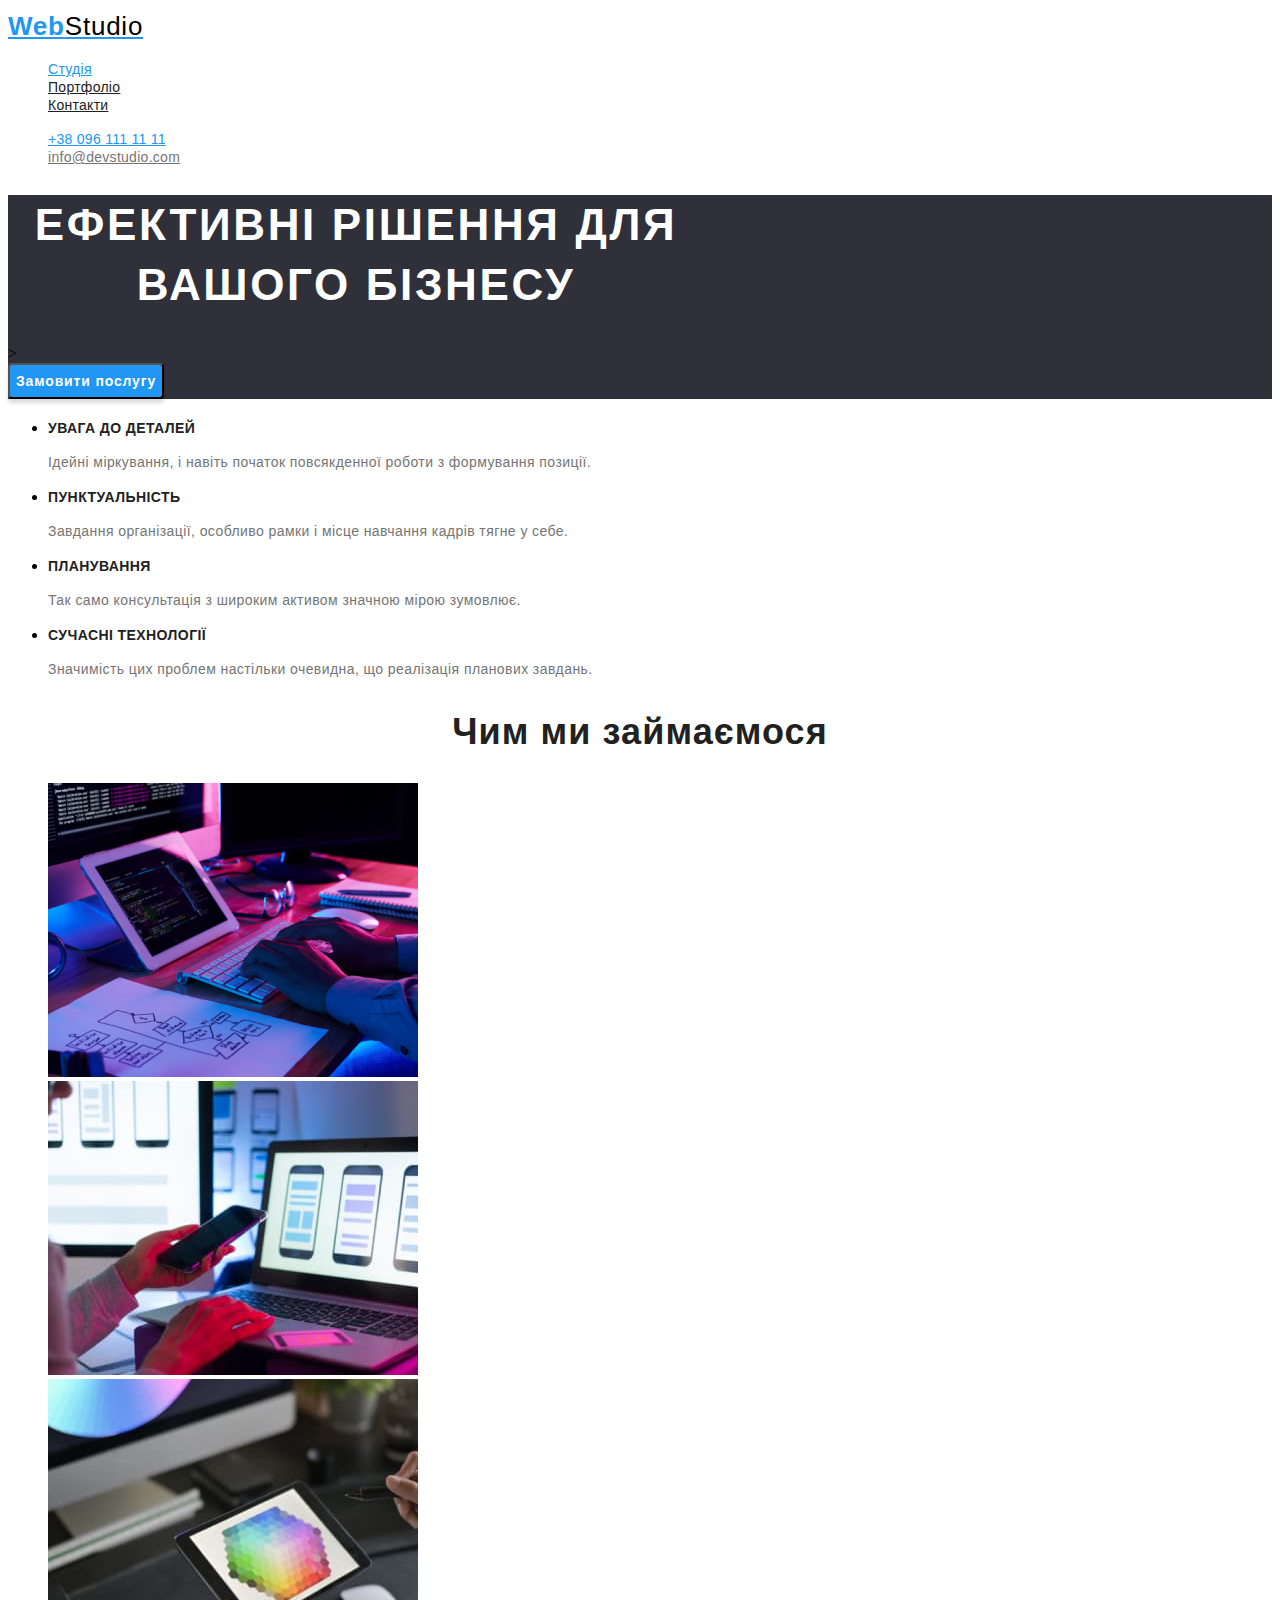
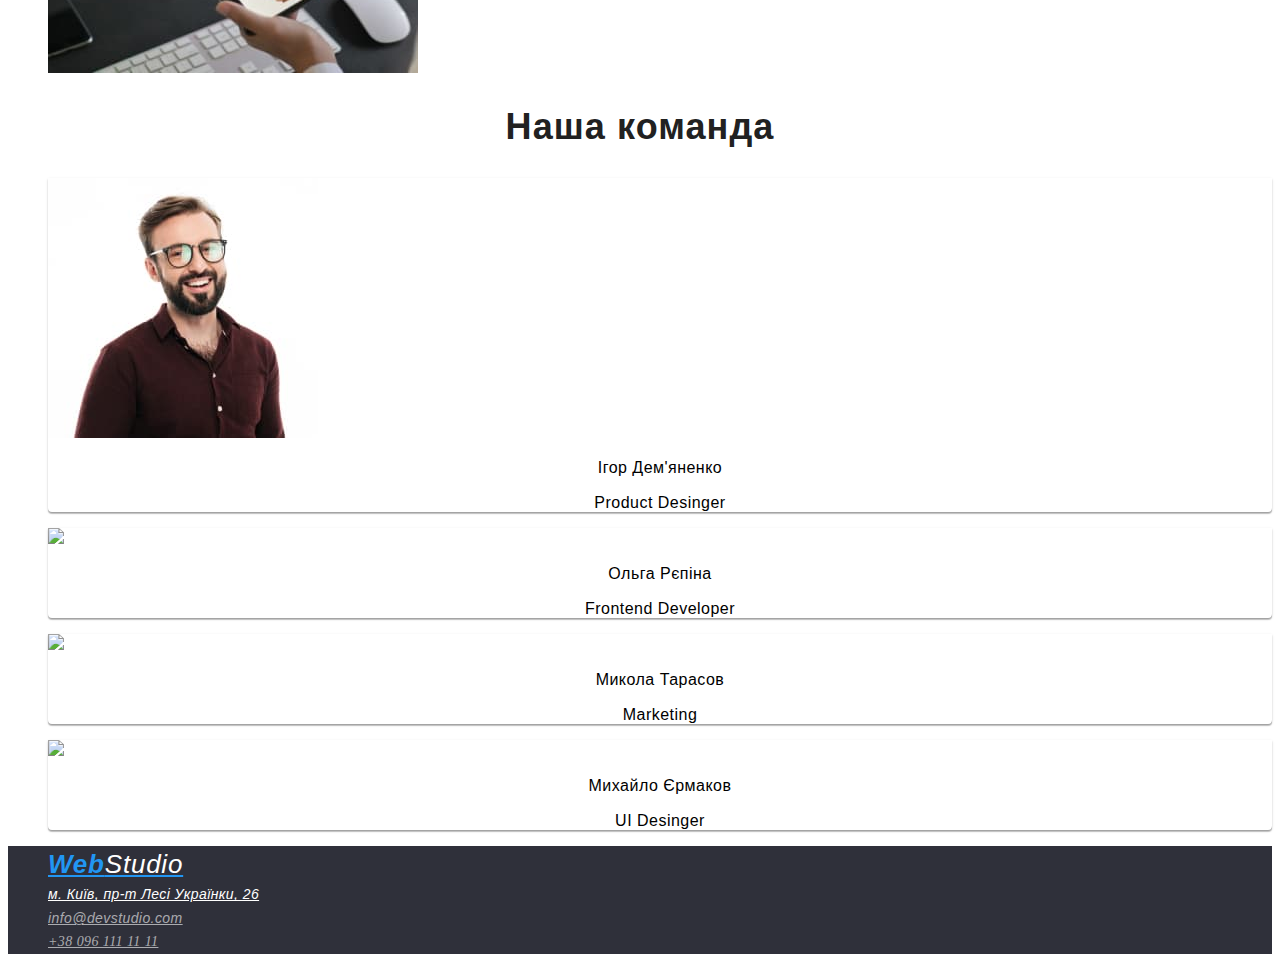
==== commit ac20b19c: "a" ====
--- a/index.html
+++ b/index.html
@@ -7,11 +7,11 @@
     <link rel="stylesheet" href="./css/styles.css">
     <title></title>
 </head>
-<body>
+<body class="link">
     <header class="header">
         <a class="logo-link" href="/index.html">Web<span class="logo-header">Studio</span></a>
         <nav>
-            <ul class="link">
+            <ul class="list">
                 <li><a class="linke" href="">Студія</a></li>
                 <li><a class="links" href="./portfolio.html">Портфоліо</a></li>
                 <li><a class="linka" href="#">Контакти</a></li>
@@ -29,11 +29,11 @@
         
     </header>
     <main>
-        <section class="main">
+        <section class="section">
             <h1>Ефективні рішення для вашого бізнесу</h1>                                                                                                                                                                                                                                                  >
             <button class="button" type="button">Замовити послугу</button>
         </section>
-        <section>
+        <section class="list">
             <h2> </h2>
                 <ul>
                     <li>        
@@ -58,7 +58,7 @@
                 </ul>
             
         </section>
-        <section>
+        <section class="section-program">
             <h2 class="win">Чим ми займаємося</h2>
             <ul class="img">
                 <li class="program">        
@@ -74,7 +74,7 @@
                 </li>
             </ul>
         </section>
-        <section class="section">
+        <section class="section-comand">
             <h2 class="comand">Наша команда</h2>
             <ul class="team">
                 <li class="Igor">
@@ -103,21 +103,21 @@
     <footer>
         
         <address>
-            <a class="logo-link" href="/index.html">Web<span class="logo-header">Studio</span></a>
             <ul  class="maine"> 
-                <li class="street">
-                    <a href="https://goo.gl/maps/1GLzHAFnhvuaRe6W9" target="_blank" rel="noopner noreferrer">м. Київ, пр-т Лесі Українки, 26</a>
+                <a class="logo-lin" href="/index.html">Web<span class="logo-heade">Studio</span></a>
+                <li >
+                    <a class="street" href="https://goo.gl/maps/1GLzHAFnhvuaRe6W9" target="_blank" rel="noopner noreferrer">м. Київ, пр-т Лесі Українки, 26</a>
                    
                 </li>
                 
-                <li class="gmail">
+                <li >
 
-                   <a href="mailto:info@devstudio.com">info@devstudio.com</a>
+                   <a class="gmail" href="mailto:info@devstudio.com">info@devstudio.com</a>
                    
                 </li>
 
-                <li class="tel">
-                    <a href="tel:+380961111111">+38 096 111 11 11</a>
+                <li>
+                    <a class="tel" href="tel:+380961111111">+38 096 111 11 11</a>
     
                 </li>
             </ul>
--- a/css/styles.css
+++ b/css/styles.css
@@ -11,8 +11,14 @@
     font-family: 'Oleo Script' , sans-serif;
     src: url(/fonts/OleoScript-Regular.ttf) format('treutype');
 }
+
 .link{
+    direction: none;
+}
+
+.list{
 list-style: none;
+
 
 }
 
@@ -122,7 +128,7 @@
 
 }
 
-.main{
+.section{
     
 
 background: #2F303A;
@@ -473,12 +479,7 @@
  
 }
 
-.logo-link{
-    
-
-    
-
-
+.logo-lin{
 
     font-family: 'Raleway' , sans-serif;
     font-size: 26px;
@@ -494,7 +495,7 @@
     
     }
     
-    .logo-header{
+    .logo-heade{
        
         font-family: 'Oleo Script' , sans-serif;
     font-size: 26px;
@@ -502,12 +503,12 @@
     line-height: 36px;
     letter-spacing: 0.03em;
     text-align: left;
-    color: #000000;
+    color: #ffffff;
     }
 
 .maine{
   
-
+list-style: none;
 background: #2F303A;
 }
 
@@ -558,647 +559,3 @@
 color: rgba(255, 255, 255, 0.6);
 
 }
-
-
-
-
-
-
-
-
-.link{
-    list-style: none;  
-  }
-  
-  .header{
-      position: absolute;
-  width: 1600px;
-  height: 80px;
-  left: 0px;
-  top: 0px;
-  
-  background: #FFFFFF;
-  }
-
-
-  
-  .logo-link{
-    
-
-    
-
-
-
-    font-family: 'Raleway' , sans-serif;
-    font-size: 26px;
-    font-weight: 700;
-    line-height: 31px;
-    letter-spacing: 0.03em;
-    text-align: left;
-    
-    color: #2196F3
-    
-    
-    
-    
-    }
-    
-    .logo-header{
-       
-        font-family: 'Oleo Script' , sans-serif;
-    font-size: 26px;
-    font-weight: 400;
-    line-height: 36px;
-    letter-spacing: 0.03em;
-    text-align: left;
-    color: #000000;
-    }
-  
-  .linke{
-    font-family: 'Roboto', sans-serif;
-      position: absolute;
-      width: 45px;
-      height: 16px;
-      left: 453px;
-      top: 32px;
-  
-      font-family: Roboto;
-font-size: 14px;
-font-weight: 500;
-line-height: 16.41px;
-letter-spacing: 0.02em;
-text-align: left;
-
-      
-      color: #2196F3;
-
-      
-  
-  }
-  
-  .links{
-      position: absolute;
-      width: 72px;
-  height: 16px;
-  left: 548px;
-  top: 32px;
-  
-  
-  
-  font-family: 'Roboto', sans-serif;
-     
-      font-weight: 500;
-      font-size: 14px;
-      line-height: 16.41px;
-      letter-spacing: 0.02em;
-      
-      color: #212121;
-      
-  }
-  
-  .linka{
-      position: absolute;
-      width: 64px;
-  height: 16px;
-  left: 670px;
-  top: 32px;
-  
-  font-family: 'Roboto', sans-serif;
-      
-      font-weight: 500;
-      font-size: 14px;
-      line-height: 16.41px;
-      letter-spacing: 0.02em;
-      
-      color: #212121;
-  }
-  
-  .num{
-      list-style: none;
-  }
-  
-  .number{
-      position: absolute;
-      width: 122px;
-      height: 16px;
-      left: 1263px;
-      top: 32px;
-  
-      font-family: 'Roboto', sans-serif;
-      
-      font-weight: 500;
-      font-size: 14px;
-      line-height: 16px;
-      letter-spacing: 0.02em;
-      
-      color: #757575;
-      
-  }
-  .mail{
-      position: absolute;
-      width: 135px;
-      height: 16px;
-      left: 1078px;
-      top: 32px;
-  
-      font-family: 'Roboto', sans-serif;
-  
-      font-weight: 500;
-      font-size: 14px;
-      line-height: 16px;
-      letter-spacing: 0.02em;
-      
-      color: #757575;
-  }
-  .buton{
-      list-style: none;
-      
-  }
-  
-  .wis{
-     
-  
- 
-  
-  
-   
-    font-family: 'Roboto', sans-serif;
-    
-    
-    cursor: pointer;
-    
-  }
-  
-  
-  .web{
-      position: absolute;
-  width: 125px;
-  height: 38px;
-  left: 593px;
-  top: 174px;
-  
-  background: #F5F4FA;
-  border-radius: 4px;
-  
-  position: absolute;
-  width: 81px;
-  height: 26px;
-  left: 615px;
-  top: 180px;
-  
-  font-family: 'Roboto', sans-serif;
-  
-  font-weight: 500;
-  font-size: 14px;
-  line-height: 26px;
-  /* identical to box height, or 162% */
-  
-  text-align: center;
-  letter-spacing: 0.03em;
-  
-  color: #212121;
-  cursor: pointer;
-  }
-  
-  .wet{
-      position: absolute;
-      width: 112px;
-      height: 38px;
-      left: 726px;
-      top: 174px;
-      
-      background: #F5F4FA;
-      border-radius: 4px; 
-  
-      position: absolute;
-  width: 68px;
-  height: 26px;
-  left: 748px;
-  top: 180px;
-  
-  font-family: 'Roboto', sans-serif;
-  
-  font-weight: 500;
-  font-size: 16px;
-  line-height: 26px;
-  /* identical to box height, or 162% */
-  
-  text-align: center;
-  letter-spacing: 0.03em;
-  
-  color: #212121;
-  cursor: pointer;
-  }
-  
-  .diz{
-      position: absolute;
-  width: 103px;
-  height: 38px;
-  left: 846px;
-  top: 174px;
-  
-  background: #F5F4FA;
-  border-radius: 4px;
-  
-  position: absolute;
-  width: 59px;
-  height: 26px;
-  left: 868px;
-  top: 180px;
-  
-  font-family: 'Roboto', sans-serif;
-  
-  font-weight: 500;
-  font-size: 16px;
-  line-height: 26px;
-  /* identical to box height, or 162% */
-  
-  text-align: center;
-  letter-spacing: 0.03em;
-  
-  color: #212121;
-  cursor: pointer;
-  }
-  
-  .market{
-      position: absolute;
-  width: 130px;
-  height: 38px;
-  left: 957px;
-  top: 174px;
-  
-  background: #F5F4FA;
-  border-radius: 4px;
-  
-  position: absolute;
-  width: 86px;
-  height: 26px;
-  left: 979px;
-  top: 180px;
-  
-  font-family: 'Roboto', sans-serif;
-  
-  font-weight: 500;
-  font-size: 16px;
-  line-height: 26px;
-  /* identical to box height, or 162% */
-  
-  text-align: center;
-  letter-spacing: 0.03em;
-  
-  color: #212121;
-  cursor: pointer;
-  }
-  
-  .img{
-      list-style: none;
-  }
-  
-  .teh {
-      position: absolute;
-  width: 370px;
-  height: 404px;
-  left: 215px;
-  top: 262px;
-  
-  background: #FFFFFF;
-  border: 1px solid #EEEEEE;
-  }
-  .tehno {
-    font-family: 'Roboto';
-
-font-weight: 700;
-font-size: 18px;
-line-height: 36px;
-
-
-letter-spacing: 0.06em;
-
-color: #212121;
-
-
-}
-.webs {
-    font-family: 'Roboto', sans-serif;
-    font-size: 16px;
-    font-weight: 400;
-    line-height: 30px;
-    letter-spacing: 0.03em;
-    text-align: left;
-    
-}
-
-  .poster {
-      position: absolute;
-  width: 370px;
-  height: 404px;
-  left: 615px;
-  top: 262px;
-  
-  background: #FFFFFF;
-  border: 1px solid #EEEEEE;
-  }
-
-  .pos {
-    font-family: 'Roboto', sans-serif;
-    font-size: 18px;
-    font-weight: 700;
-    line-height: 36px;
-    letter-spacing: 0.06em;
-    text-align: left;
-    
-    
-}
-.dis {
-    font-family: 'Roboto', sans-serif;
-    font-size: 16px;
-    font-weight: 400;
-    line-height: 30px;
-    letter-spacing: 0.03em;
-    text-align: left;
-    
-}
-  .rest {
-      position: absolute;
-  width: 370px;
-  height: 404px;
-  left: 1015px;
-  top: 262px;
-  
-  background: #FFFFFF;
-  border: 1px solid #EEEEEE;
-  }
-  .resto {
-    font-family: 'Roboto', sans-serif;
-    font-size: 18px;
-    font-weight: 700;
-    line-height: 36px;
-    letter-spacing: 0.06em;
-    text-align: left;
-    
-}
-.add {
-    font-family: 'Roboto', sans-serif;
-    font-size: 16px;
-    font-weight: 400;
-    line-height: 30px;
-    letter-spacing: 0.03em;
-    text-align: left;
-    
-}
-
-  .project {
-      position: absolute;
-  width: 370px;
-  height: 404px;
-  left: 215px;
-  top: 696px;
-  
-  background: #FFFFFF;
-  border: 1px solid #EEEEEE;
-  }
-  .prime {
-    font-family: 'Roboto', sans-serif;
-font-size: 18px;
-font-weight: 700;
-line-height: 36px;
-letter-spacing: 0.06em;
-text-align: left;
-
-}
-.mark {
-    font-family: 'Roboto', sans-serif;
-font-size: 16px;
-font-weight: 400;
-line-height: 30px;
-letter-spacing: 0.03em;
-text-align: left;
-
-}
-  .box {
-      position: absolute;
-  width: 370px;
-  height: 404px;
-  left: 615px;
-  top: 696px;
-  
-  background: #FFFFFF;
-  border: 1px solid #EEEEEE;
-  }
-  .boxes {
-    font-family: 'Roboto', sans-serif;
-font-size: 18px;
-font-weight: 700;
-line-height: 36px;
-letter-spacing: 0.06em;
-text-align: left;
-
-}
-.addi {
-    font-family: 'Roboto', sans-serif;
-font-size: 16px;
-font-weight: 400;
-line-height: 30px;
-letter-spacing: 0.03em;
-text-align: left;
-
-}
-  .insp {
-      position: absolute;
-  width: 370px;
-  height: 404px;
-  left: 1015px;
-  top: 696px;
-  
-  background: #FFFFFF;
-  border: 1px solid #EEEEEE;
-  }
-  .inspi {
-    font-family: 'Roboto', sans-serif;
-font-size: 18px;
-font-weight: 700;
-line-height: 36px;
-letter-spacing: 0.06em;
-text-align: left;
-
-}
-.web-sa {
-    font-family: 'Roboto', sans-serif;
-font-size: 16px;
-font-weight: 400;
-line-height: 30px;
-letter-spacing: 0.03em;
-text-align: left;
-
-}
-  .limit {
-      position: absolute;
-  width: 370px;
-  height: 404px;
-  left: 215px;
-  top: 1130px;
-  
-  background: #FFFFFF;
-  border: 1px solid #EEEEEE;
-  }
-  .limi {
-    font-family: 'Roboto', sans-serif;
-font-size: 18px;
-font-weight: 700;
-line-height: 36px;
-letter-spacing: 0.06em;
-text-align: left;
-
-}
-.diza {
-    font-family: 'Roboto', sans-serif;
-font-size: 16px;
-font-weight: 400;
-line-height: 30px;
-letter-spacing: 0.03em;
-text-align: left;
-
-}
-
-  .lab {
-      position: absolute;
-  width: 370px;
-  height: 404px;
-  left: 615px;
-  top: 1130px;
-  
-  background: #FFFFFF;
-  border: 1px solid #EEEEEE;
-  }
-  .proj {
-    font-family: 'Roboto', sans-serif;
-font-size: 18px;
-font-weight: 700;
-line-height: 36px;
-letter-spacing: 0.06em;
-text-align: left;
-
-}
-.mar {
-    font-family: 'Roboto', sans-serif;
-font-size: 16px;
-font-weight: 400;
-line-height: 30px;
-letter-spacing: 0.03em;
-text-align: left;
-
-}
-  
-  .busin{
-      position: absolute;
-  width: 370px;
-  height: 404px;
-  left: 1015px;
-  top: 1130px;
-  
-  background: #FFFFFF;
-  border: 1px solid #EEEEEE;
-  }
-  .growing {
-    font-family: 'Roboto', sans-serif;
-font-size: 18px;
-font-weight: 700;
-line-height: 36px;
-letter-spacing: 0.06em;
-text-align: left;
-
-}
-.addit {
-    font-family: 'Roboto', sans-serif;
-font-size: 16px;
-font-weight: 400;
-line-height: 30px;
-letter-spacing: 0.03em;
-text-align: left;
-
-}
-  
-  
-  .secti {
-      position: absolute;
-  width: 1600px;
-  height: 252px;
-  left: 0px;
-  top: 1628px;
-  
-  background: #2F303A;
-  }
-  .logo-link{
-    
-
-    
-
-
-
-    font-family: 'Raleway' , sans-serif;
-    font-size: 26px;
-    font-weight: 700;
-    line-height: 31px;
-    letter-spacing: 0.03em;
-    text-align: left;
-    
-    color: #2196F3
-    
-    
-    
-    
-    }
-    
-    .logo-header{
-       
-        font-family: 'Oleo Script' , sans-serif;
-    font-size: 26px;
-    font-weight: 400;
-    line-height: 36px;
-    letter-spacing: 0.03em;
-    text-align: left;
-    color: #000000;
-    }
-  .street {
-     
-  
-    font-family: 'Roboto', sans-serif;
-  
-  font-weight: 400;
-  font-size: 14px;
-  line-height: 24px;
-  /* or 171% */
-  
-  letter-spacing: 0.03em;
-  
-  color: #FFFFFF;
-  }
-  .mailt{
-     
-    font-style: normal;
-  
-    font-family: 'Roboto', sans-serif;
-  
-  font-weight: 400;
-  font-size: 14px;
-  line-height: 24px;
-  /* or 171% */
-  
-  letter-spacing: 0.03em;
-  
-  color: rgba(255, 255, 255, 0.6);
-  }
-  .numb {
-      
-  
-    font-family: 'Roboto', sans-serif;
-  
-  font-weight: 400;
-  font-size: 14px;
-  line-height: 24px;
-  /* or 171% */
-  
-  letter-spacing: 0.03em;
-  
-  color: rgba(255, 255, 255, 0.6);
-  }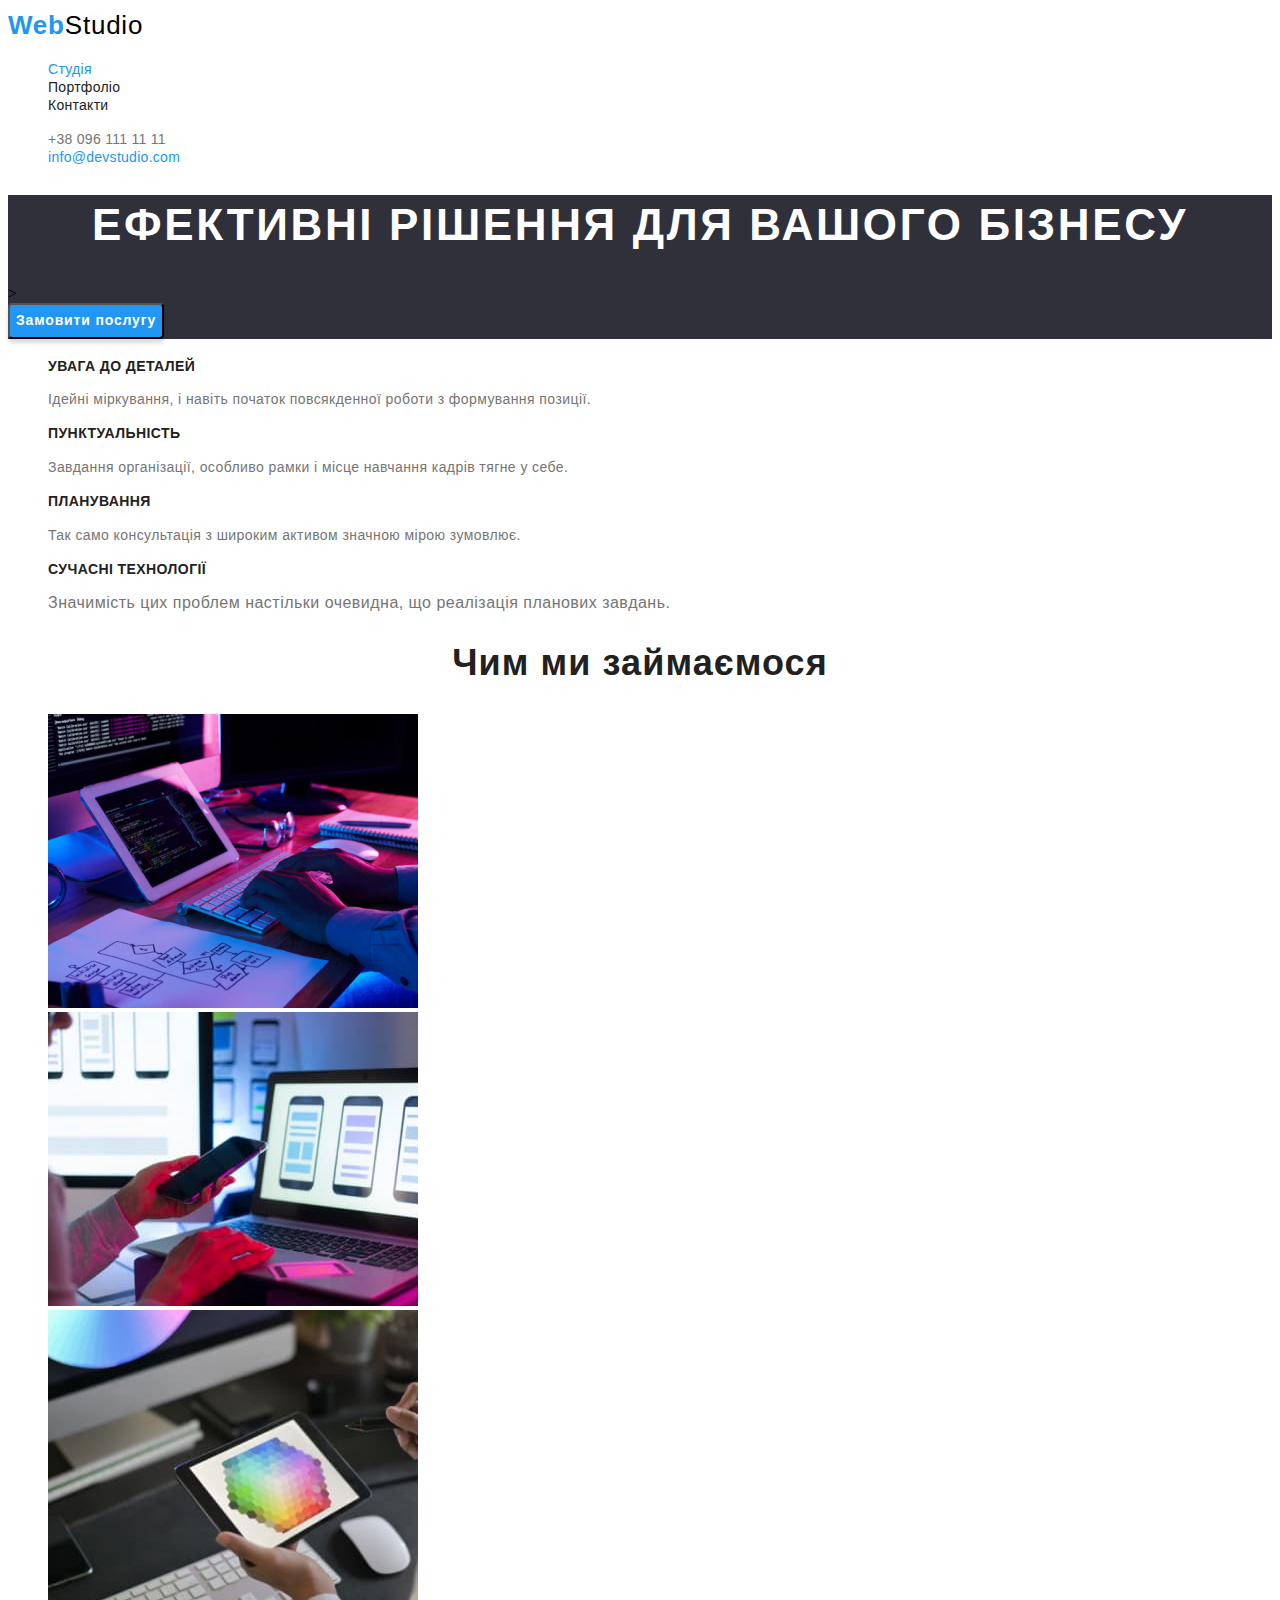
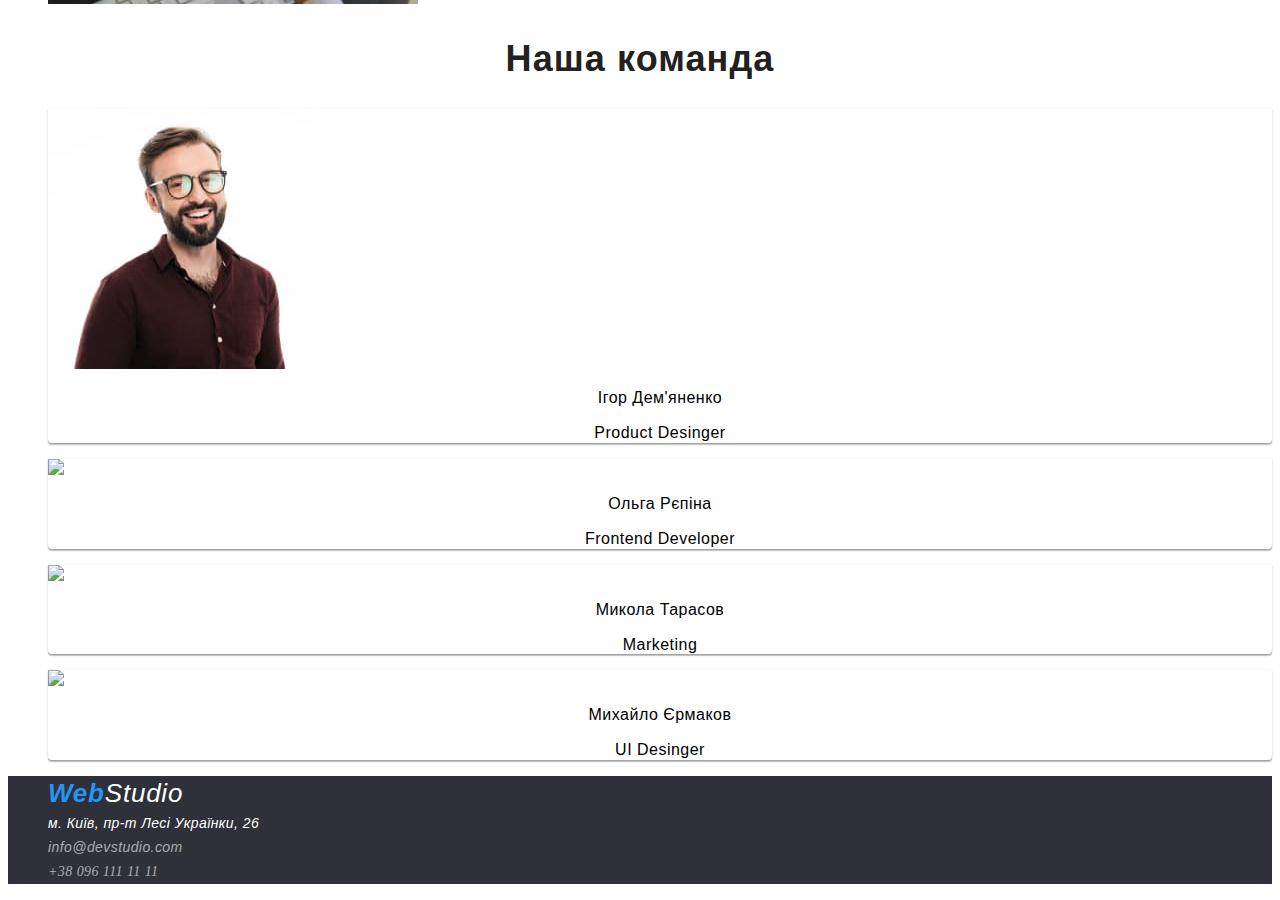
==== commit 8cbd6fe2: "a" ====
--- a/index.html
+++ b/index.html
@@ -7,11 +7,11 @@
     <link rel="stylesheet" href="./css/styles.css">
     <title></title>
 </head>
-<body class="link">
+<body>
     <header class="header">
         <a class="logo-link" href="/index.html">Web<span class="logo-header">Studio</span></a>
         <nav>
-            <ul class="list">
+            <ul class="link">
                 <li><a class="linke" href="">Студія</a></li>
                 <li><a class="links" href="./portfolio.html">Портфоліо</a></li>
                 <li><a class="linka" href="#">Контакти</a></li>
@@ -33,9 +33,9 @@
             <h1>Ефективні рішення для вашого бізнесу</h1>                                                                                                                                                                                                                                                  >
             <button class="button" type="button">Замовити послугу</button>
         </section>
-        <section class="list">
+        <section >
             <h2> </h2>
-                <ul>
+                <ul class="list">
                     <li>        
                         <h3 class="war">УВАГА ДО ДЕТАЛЕЙ</h3>
                         <p class="idie">Ідейні міркування, і навіть початок повсякденної роботи з формування позиції.</p>
--- a/css/styles.css
+++ b/css/styles.css
@@ -13,14 +13,11 @@
 }
 
 .link{
-    direction: none;
-}
-
-.list{
-list-style: none;
-
-
-}
+    text-decoration: none;
+    list-style: none;
+}
+
+
 
 .header{
     
@@ -31,14 +28,14 @@
 .logo-link{
     
 
-    
+    text-decoration: none;
 
 
 
 font-family: 'Raleway' , sans-serif;
 font-size: 26px;
 font-weight: 700;
-line-height: 31px;
+line-height: 1.19;
 letter-spacing: 0.03em;
 text-align: left;
 
@@ -54,7 +51,7 @@
     font-family: 'Oleo Script' , sans-serif;
 font-size: 26px;
 font-weight: 400;
-line-height: 36px;
+line-height: 1.38;
 letter-spacing: 0.03em;
 text-align: left;
 color: #000000;
@@ -62,12 +59,12 @@
 
 .linke{
     
-    
+    text-decoration: none;
     font-family: 'Roboto', sans-serif;
     
     font-weight: 500;
     font-size: 14px;
-    line-height: 16px;
+    line-height: 1.14;
     letter-spacing: 0.02em;
     
     color: #2196F3;
@@ -80,10 +77,10 @@
     font-family: 'Roboto', sans-serif;
 font-weight: 500;
 font-size: 14px;
-line-height: 16px;
+line-height: 1.14;
 letter-spacing: 0.02em;
 color: #212121;
-
+text-decoration: none;
 
 }
 
@@ -91,10 +88,10 @@
     font-family: 'Roboto', sans-serif;
 font-weight: 500;
 font-size: 14px;
-line-height: 16px;
+line-height: 1.14;
 letter-spacing: 0.02em;
 color: #212121;
-
+text-decoration: none;
 
 }
 
@@ -109,22 +106,22 @@
 
 font-weight: 500;
 font-size: 14px;
-line-height: 16px;
+line-height: 1.14;
 letter-spacing: 0.02em;
-
+text-decoration: none;
+color: #757575;
+}
+.mail{
+   
+
+    font-family: 'Roboto', sans-serif;
+
+font-weight: 500;
+font-size: 14px;
+line-height: 1.14;
+letter-spacing: 0.02em;
+text-decoration: none;
 color: #2196F3;
-}
-.mail{
-   
-
-    font-family: 'Roboto', sans-serif;
-
-font-weight: 500;
-font-size: 14px;
-line-height: 16px;
-letter-spacing: 0.02em;
-
-color: #757575;
 
 }
 
@@ -139,15 +136,11 @@
     font-family: 'Roboto', sans-serif;
 
    
-    width: 696px;
-    height: 120px;
-    left: 452px;
-    top: 280px;
     
     
     font-weight: 900;
     font-size: 44px;
-    line-height: 60px;
+    line-height: 1.36;
    
     
    
@@ -173,7 +166,7 @@
 
 font-weight: 700;
 font-size: 14px;
-line-height: 30px;
+line-height: 2.14;
 
 
 display: flex;
@@ -184,14 +177,18 @@
 color: #FFFFFF;
 }
 
+.list{
+    list-style: none;
+}
+
 
 .war{
   
     font-family: 'Roboto', sans-serif;
-
+list-style: none;
 font-weight: 700;
 font-size: 14px;
-line-height: 16px;
+line-height: 1.14;
 letter-spacing: 0.03em;
 text-transform: uppercase;
 
@@ -205,7 +202,7 @@
 
 font-weight: 400;
 font-size: 14px;
-line-height: 24px;
+line-height: 1.71;
 
 
 letter-spacing: 0.03em;
@@ -215,12 +212,12 @@
 }
 
 .pin{
-    
+    list-style: none;
     font-family: 'Roboto', sans-serif;
    
     font-weight: 700;
     font-size: 14px;
-    line-height: 16px;
+    line-height: 1.14;
     letter-spacing: 0.03em;
     text-transform: uppercase;
     
@@ -235,7 +232,7 @@
 
 font-weight: 400;
 font-size: 14px;
-line-height: 24px;
+line-height: 1.71;
 
 
 letter-spacing: 0.03em;
@@ -244,12 +241,12 @@
 }
 
 .plan{
-
+    list-style: none;
     font-family: 'Roboto', sans-serif;
 
 font-weight: 700;
 font-size: 14px;
-line-height: 16px;
+line-height: 1.14;
 letter-spacing: 0.03em;
 text-transform: uppercase;
     
@@ -264,7 +261,7 @@
 
 font-weight: 400;
 font-size: 14px;
-line-height: 24px;
+line-height: 1.71;
 /* or 171% */
 
 letter-spacing: 0.03em;
@@ -274,12 +271,12 @@
 
 .tehnol{
 
-    
+    list-style: none;
     font-family: 'Roboto', sans-serif;
 
 font-weight: 700;
 font-size: 14px;
- line-height: 16px;
+ line-height: 1.14;
 letter-spacing: 0.03em;
 text-transform: uppercase;
 
@@ -290,10 +287,7 @@
    
     font-family: 'Roboto', sans-serif;
     
-    font-weight: 400;
-    font-size: 14px;
-    line-height: 24px;
-    /* or 171% */
+   
     
     letter-spacing: 0.03em;
     
@@ -306,7 +300,7 @@
     
     font-weight: 700;
     font-size: 36px;
-    line-height: 42px;
+    line-height: 1.16;
     text-align: center;
     letter-spacing: 0.03em;
     
@@ -328,11 +322,7 @@
 .ipad
 
 .section{
-    position: absolute;
-    width: 1600px;
-    height: 648px;
-    left: 0px;
-    top: 1446px;
+    
     
     background: #F5F4FA;
 }
@@ -344,7 +334,7 @@
 
 font-weight: 700;
 font-size: 36px;
-line-height: 42px;
+line-height: 1.16;
 text-align: center;
 letter-spacing: 0.03em;
 
@@ -354,7 +344,7 @@
     font-family: 'Roboto', sans-serif;
 font-size: 16px;
 font-weight: 500;
-line-height: 19px;
+line-height: 1.18;
 letter-spacing: 0.03em;
 text-align: center;
 
@@ -364,7 +354,7 @@
     font-family: 'Roboto', sans-serif;
 font-size: 16px;
 font-weight: 500;
-line-height: 19px;
+line-height: 1.18;
 letter-spacing: 0.03em;
 text-align: center;
       
@@ -374,7 +364,7 @@
     font-family: 'Roboto', sans-serif;
 font-size: 16px;
 font-weight: 400;
-line-height: 19px;
+line-height: 1.18;
 letter-spacing: 0.03em;
 text-align: center;
 }
@@ -403,7 +393,7 @@
     font-family: 'Roboto', sans-serif;
     font-size: 16px;
     font-weight: 500;
-    line-height: 19px;
+    line-height: 1.18;
     letter-spacing: 0.03em;
     text-align: center;
 }
@@ -411,7 +401,7 @@
     font-family: 'Roboto', sans-serif;
 font-size: 16px;
 font-weight: 400;
-line-height: 19px;
+line-height: 1.18;
 letter-spacing: 0.03em;
 text-align: center;
 }
@@ -432,7 +422,7 @@
     font-family: 'Roboto', sans-serif;
     font-size: 16px;
     font-weight: 500;
-    line-height: 19px;
+    line-height: 1.18;
     letter-spacing: 0.03em;
     text-align: center;
 }
@@ -440,7 +430,7 @@
     font-family: 'Roboto', sans-serif;
 font-size: 16px;
 font-weight: 400;
-line-height: 19px;
+line-height: 1.18;
 letter-spacing: 0.03em;
 text-align: center;
 }
@@ -458,7 +448,7 @@
     font-family: 'Roboto', sans-serif;
     font-size: 16px;
     font-weight: 500;
-    line-height: 19px;
+    line-height: 1.18;
     letter-spacing: 0.03em;
     text-align: center;
 }
@@ -466,7 +456,7 @@
     font-family: 'Roboto', sans-serif;
 font-size: 16px;
 font-weight: 400;
-line-height: 19px;
+line-height: 1.18;
 letter-spacing: 0.03em;
 text-align: center;
 
@@ -480,15 +470,16 @@
 }
 
 .logo-lin{
-
+    text-decoration: none;
     font-family: 'Raleway' , sans-serif;
     font-size: 26px;
     font-weight: 700;
-    line-height: 31px;
+    line-height: 1.19;
     letter-spacing: 0.03em;
     text-align: left;
     
     color: #2196F3
+
     
     
     
@@ -496,11 +487,11 @@
     }
     
     .logo-heade{
-       
+        text-decoration: none;
         font-family: 'Oleo Script' , sans-serif;
     font-size: 26px;
     font-weight: 400;
-    line-height: 36px;
+    line-height: 1.38;
     letter-spacing: 0.03em;
     text-align: left;
     color: #ffffff;
@@ -514,13 +505,13 @@
 
 .street{
    
-  
-
-    font-family: 'Roboto', sans-serif;
-
-font-weight: 400;
-font-size: 14px;
-line-height: 24px;
+    text-decoration: none;
+
+    font-family: 'Roboto', sans-serif;
+
+font-weight: 400;
+font-size: 14px;
+line-height: 1.71;
 /* or 171% */
 
 letter-spacing: 0.03em;
@@ -530,12 +521,12 @@
 
 .tel{
     
-
+    text-decoration: none;
 font-family: 'Roboto';
 
 font-weight: 400;
 font-size: 14px;
-line-height: 24px;
+line-height: 1.71;
 /* or 171% */
 
 letter-spacing: 0.03em;
@@ -546,12 +537,12 @@
 
 .gmail{
   
-
-    font-family: 'Roboto', sans-serif;
-
-font-weight: 400;
-font-size: 14px;
-line-height: 24px;
+    text-decoration: none;
+    font-family: 'Roboto', sans-serif;
+
+font-weight: 400;
+font-size: 14px;
+line-height: 1.71;
 /* or 171% */
 
 letter-spacing: 0.03em;
